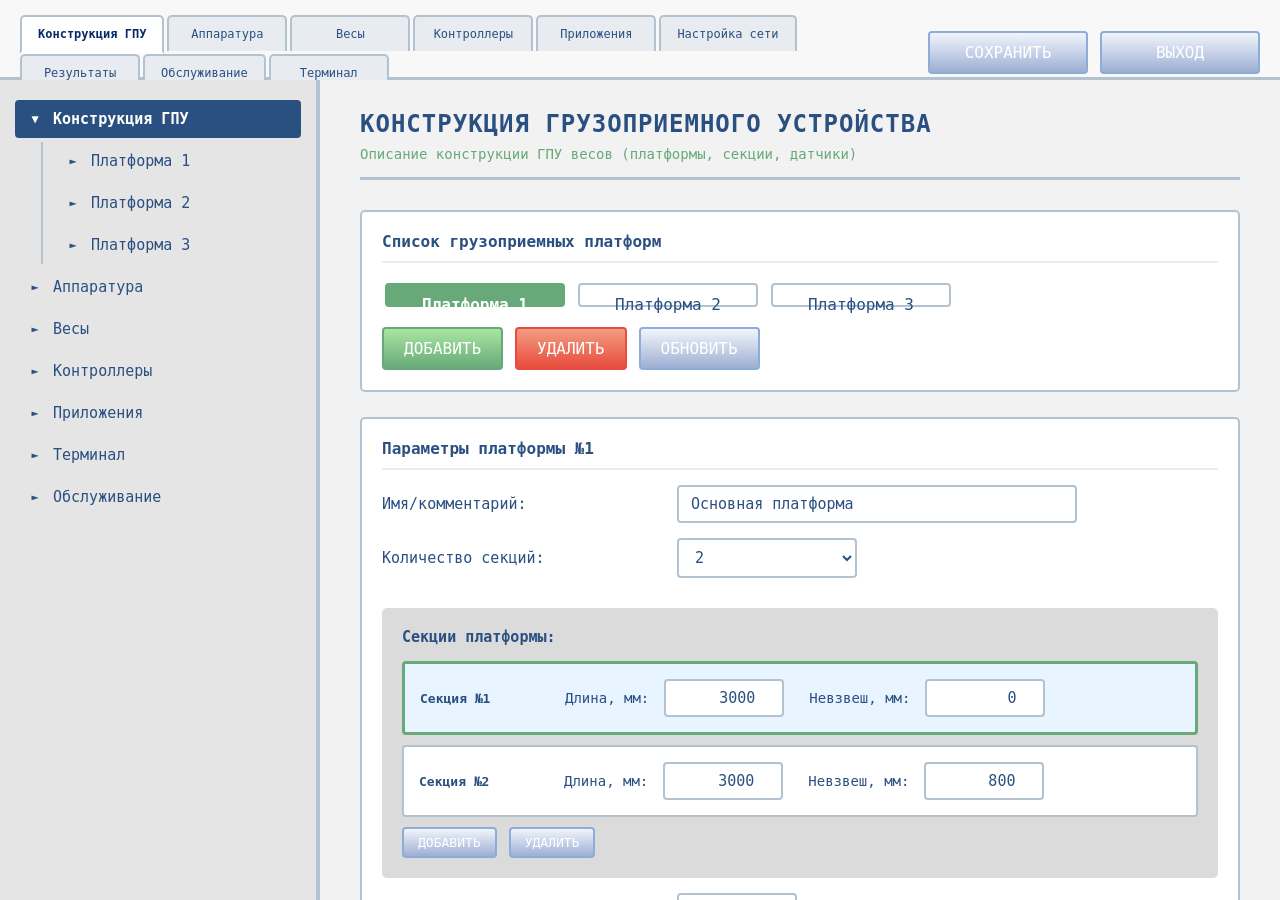
==== configuration.html @ 01807ff7 "first commit" ====
<!DOCTYPE html>
<html>
<head>
    <meta charset="UTF-8" http-equiv="Content-Language" content="ru"/>
    <title>Matrix - Конфигуратор</title>
    <link rel="shortcut icon" href="images/matrix_logo.png" type="image/x-icon">
    <link rel="stylesheet" href="css/style.css">
    <link rel="stylesheet" href="css/config-fullhd.css">
    <script src="scripts/jquery-3.7.1.min.js"></script>
</head>
<body>
    <!-- Контейнер Full HD -->
    <div id="p_configuration">
        
        <!-- ВЕРХНЯЯ ПАНЕЛЬ С ВКЛАДКАМИ (Рисунок 8.3-1) -->
        <div class="config_header">
            <div class="config_tabs">
                <div class="tab_item active" data-section="gpu">Конструкция ГПУ</div>
                <div class="tab_item" data-section="hardware">Аппаратура</div>
                <div class="tab_item" data-section="scales">Весы</div>
                <div class="tab_item" data-section="controllers">Контроллеры</div>
                <div class="tab_item" data-section="apps">Приложения</div>
                <div class="tab_item" data-section="network">Настройка сети</div>
                <div class="tab_item" data-section="results">Результаты</div>
                <div class="tab_item" data-section="service">Обслуживание</div>
                <div class="tab_item" data-section="terminal">Терминал</div>
            </div>
            
            <!-- Кнопки управления (правый верхний угол) -->
            <div class="config_actions">
                <div class="button">СОХРАНИТЬ</div>
                <div class="button">ВЫХОД</div>
            </div>
        </div>

        <!-- ОСНОВНАЯ ОБЛАСТЬ: дерево + параметры -->
        <div class="config_content">
            
            <!-- ЛЕВАЯ ЧАСТЬ: Дерево навигации -->
            <div class="config_tree">
                <!-- Конструкция ГПУ (8.4) -->
                <div class="tree_node">
                    <div class="tree_label expanded active" data-section="gpu">
                        <span class="tree_icon">▼</span>
                        <span class="tree_text">Конструкция ГПУ</span>
                    </div>
                    <div class="tree_children">
                        <div class="tree_node">
                            <div class="tree_label" data-section="gpu-platform1">
                                <span class="tree_icon">►</span>
                                <span class="tree_text">Платформа 1</span>
                            </div>
                        </div>
                        <div class="tree_node">
                            <div class="tree_label" data-section="gpu-platform2">
                                <span class="tree_icon">►</span>
                                <span class="tree_text">Платформа 2</span>
                            </div>
                        </div>
                        <div class="tree_node">
                            <div class="tree_label" data-section="gpu-platform3">
                                <span class="tree_icon">►</span>
                                <span class="tree_text">Платформа 3</span>
                            </div>
                        </div>
                    </div>
                </div>

                <!-- Аппаратура (8.5) -->
                <div class="tree_node">
                    <div class="tree_label" data-section="hardware">
                        <span class="tree_icon">►</span>
                        <span class="tree_text">Аппаратура</span>
                    </div>
                    <div class="tree_children" style="display: none;">
                        <div class="tree_node">
                            <div class="tree_label" data-section="hardware-channels">
                                <span class="tree_icon">►</span>
                                <span class="tree_text">Измерительные каналы</span>
                            </div>
                        </div>
                        <div class="tree_node">
                            <div class="tree_label" data-section="hardware-inputs">
                                <span class="tree_icon">►</span>
                                <span class="tree_text">Дискретные входы</span>
                            </div>
                        </div>
                        <div class="tree_node">
                            <div class="tree_label" data-section="hardware-outputs">
                                <span class="tree_icon">►</span>
                                <span class="tree_text">Дискретные выходы</span>
                            </div>
                        </div>
                    </div>
                </div>

                <!-- Весы (8.6) -->
                <div class="tree_node">
                    <div class="tree_label" data-section="scales">
                        <span class="tree_icon">►</span>
                        <span class="tree_text">Весы</span>
                    </div>
                    <div class="tree_children" style="display: none;">
                        <div class="tree_node">
                            <div class="tree_label" data-section="scales-range">
                                <span class="tree_icon">►</span>
                                <span class="tree_text">Max нагрузка и дискретность</span>
                            </div>
                        </div>
                        <div class="tree_node">
                            <div class="tree_label" data-section="scales-calibration">
                                <span class="tree_icon">►</span>
                                <span class="tree_text">Калибровка</span>
                            </div>
                        </div>
                        <div class="tree_node">
                            <div class="tree_label" data-section="scales-zero">
                                <span class="tree_icon">►</span>
                                <span class="tree_text">Операции с нулем</span>
                            </div>
                        </div>
                        <div class="tree_node">
                            <div class="tree_label" data-section="scales-tare">
                                <span class="tree_icon">►</span>
                                <span class="tree_text">Операции с тарой</span>
                            </div>
                        </div>
                        <div class="tree_node">
                            <div class="tree_label" data-section="scales-filter">
                                <span class="tree_icon">►</span>
                                <span class="tree_text">Фильтр и стабильность</span>
                            </div>
                        </div>
                    </div>
                </div>

                <!-- Контроллеры -->
                <div class="tree_node">
                    <div class="tree_label" data-section="controllers">
                        <span class="tree_icon">►</span>
                        <span class="tree_text">Контроллеры</span>
                    </div>
                </div>

                <!-- Приложения -->
                <div class="tree_node">
                    <div class="tree_label" data-section="apps">
                        <span class="tree_icon">►</span>
                        <span class="tree_text">Приложения</span>
                    </div>
                </div>

                <!-- Терминал (8.7) -->
                <div class="tree_node">
                    <div class="tree_label" data-section="terminal">
                        <span class="tree_icon">►</span>
                        <span class="tree_text">Терминал</span>
                    </div>
                    <div class="tree_children" style="display: none;">
                        <div class="tree_node">
                            <div class="tree_label" data-section="terminal-general">
                                <span class="tree_icon">►</span>
                                <span class="tree_text">Общие данные</span>
                            </div>
                        </div>
                        <div class="tree_node">
                            <div class="tree_label" data-section="terminal-users">
                                <span class="tree_icon">►</span>
                                <span class="tree_text">Пользователи</span>
                            </div>
                        </div>
                        <div class="tree_node">
                            <div class="tree_label" data-section="terminal-datetime">
                                <span class="tree_icon">►</span>
                                <span class="tree_text">Дата и время</span>
                            </div>
                        </div>
                    </div>
                </div>

                <!-- Обслуживание (8.8) -->
                <div class="tree_node">
                    <div class="tree_label" data-section="service">
                        <span class="tree_icon">►</span>
                        <span class="tree_text">Обслуживание</span>
                    </div>
                </div>
            </div>

            <!-- ПРАВАЯ ЧАСТЬ: Параметры -->
            <div class="config_params">
                
                <!-- РАЗДЕЛ: Конструкция ГПУ (8.4) -->
                <div class="param_section" id="section_gpu">
                    
                    <div class="section_title">
                        <h2>Конструкция грузоприемного устройства</h2>
                        <p class="section_desc">Описание конструкции ГПУ весов (платформы, секции, датчики)</p>
                    </div>

                    <!-- Список грузоприемных платформ (Рисунок 8.4.3-1) -->
                    <div class="param_block">
                        <div class="block_header">
                            <label>Список грузоприемных платформ</label>
                        </div>
                        
                        <div class="platform_selector">
                            <div class="platform_list_items">
                                <div class="platforma_on">Платформа 1</div>
                                <div class="platforma_off">Платформа 2</div>
                                <div class="platforma_off">Платформа 3</div>
                            </div>
                            <div class="platform_actions">
                                <div class="button button-add">ДОБАВИТЬ</div>
                                <div class="button button-delete">УДАЛИТЬ</div>
                                <div class="button">ОБНОВИТЬ</div>
                            </div>
                        </div>
                    </div>

                    <!-- Параметры выбранной платформы (Рисунок 8.4.3-2) -->
                    <div class="param_block">
                        <div class="block_header">
                            <label>Параметры платформы №1</label>
                        </div>

                        <div class="param_group">
                            <div class="param_row">
                                <label class="param_label_long">Имя/комментарий:</label>
                                <input type="text" class="param_input_wide" value="Основная платформа" placeholder="Введите комментарий"/>
                            </div>

                            <div class="param_row">
                                <label class="param_label_long">Количество секций:</label>
                                <select class="param_select">
                                    <option value="1">1</option>
                                    <option value="2" selected>2</option>
                                    <option value="3">3</option>
                                </select>
                            </div>

                            <!-- Список секций платформы -->
                            <div class="sections_list">
                                <div class="sections_header">Секции платформы:</div>
                                
                                <div class="section_item active">
                                    <span class="section_num">Секция №1</span>
                                    <label>Длина, мм:</label>
                                    <input type="number" class="input_num" value="3000" min="0"/>
                                    <label>Невзвеш, мм:</label>
                                    <input type="number" class="input_num" value="0" min="0"/>
                                </div>

                                <div class="section_item">
                                    <span class="section_num">Секция №2</span>
                                    <label>Длина, мм:</label>
                                    <input type="number" class="input_num" value="3000" min="0"/>
                                    <label>Невзвеш, мм:</label>
                                    <input type="number" class="input_num" value="800" min="0"/>
                                </div>

                                <div class="section_actions">
                                    <div class="button button-small">ДОБАВИТЬ</div>
                                    <div class="button button-small">УДАЛИТЬ</div>
                                </div>
                            </div>

                            <div class="param_row">
                                <label class="param_label_long">Кол-во опор (датчиков):</label>
                                <input type="number" class="input_num" value="8" min="0"/>
                            </div>
                        </div>
                    </div>

                    <!-- Визуализация ГПУ (Рисунок 8.4.3-2, внизу) -->
                    <div class="gpu_visual_block">
                        <div class="visual_header">Схематичное изображение грузоприемного устройства:</div>
                        <div class="visual_canvas">
                            <div class="visual_platform" style="width: 28%;">
                                <div class="platform_label">П1.С1=3,0м</div>
                            </div>
                            <div class="visual_gap" style="width: 8%;"></div>
                            <div class="visual_platform" style="width: 28%;">
                                <div class="platform_label">П1.С2=3,0м</div>
                            </div>
                            <div class="visual_gap" style="width: 8%;"></div>
                            <div class="visual_platform" style="width: 28%;">
                                <div class="platform_label">П2.С1=3,0м</div>
                            </div>
                        </div>
                    </div>

                </div>

                <!-- РАЗДЕЛ: Аппаратура (8.5) -->
                <div class="param_section" id="section_hardware" style="display: none;">
                    <div class="section_title">
                        <h2>Аппаратура</h2>
                        <p class="section_desc">Конфигурирование измерительных каналов и внешних устройств</p>
                    </div>

                    <div class="param_block">
                        <div class="block_header">
                            <label>Измерительные каналы</label>
                        </div>

                        <div class="param_group">
                            <div class="param_row">
                                <label class="param_label_long">Количество измерительных каналов:</label>
                                <select class="param_select">
                                    <option value="1">1</option>
                                    <option value="2" selected>2</option>
                                    <option value="3">3</option>
                                    <option value="4">4</option>
                                    <option value="8">8</option>
                                </select>
                            </div>

                            <div class="param_row">
                                <label class="param_label_long">Тип измерительного канала 1:</label>
                                <select class="param_select" style="width: 250px;">
                                    <option value="analog" selected>Аналоговый (УОАД)</option>
                                    <option value="digital">Цифровой (УОЦД)</option>
                                </select>
                            </div>

                            <div class="param_row">
                                <label class="param_label_long">Количество датчиков на канал 1:</label>
                                <input type="number" class="input_num" value="4" min="1" max="8"/>
                            </div>
                        </div>
                    </div>

                    <div class="param_block">
                        <div class="block_header">
                            <label>Дискретные входы/выходы</label>
                        </div>

                        <div class="param_group">
                            <div class="param_row">
                                <label class="param_label_long">Количество дискретных входов:</label>
                                <input type="number" class="input_num" value="8" min="0" max="32"/>
                            </div>

                            <div class="param_row">
                                <label class="param_label_long">Количество дискретных выходов:</label>
                                <input type="number" class="input_num" value="8" min="0" max="32"/>
                            </div>
                        </div>
                    </div>
                </div>

                <!-- РАЗДЕЛ: Весы (8.6) -->
                <div class="param_section" id="section_scales" style="display: none;">
                    <div class="section_title">
                        <h2>Настройка весов</h2>
                        <p class="section_desc">Калибровка, диапазоны, фильтры, операции с нулем и тарой</p>
                    </div>

                    <!-- Max нагрузка и дискретность -->
                    <fieldset class="param_fieldset">
                        <legend>Max нагрузка и дискретность</legend>
                        
                        <div class="param_row">
                            <label class="param_label">Единицы измерения:</label>
                            <select class="param_select">
                                <option value="1">г (грамм)</option>
                                <option value="2" selected>кг (килограмм)</option>
                                <option value="3">т (тонна)</option>
                            </select>
                        </div>

                        <div class="param_row">
                            <label class="param_label">Кол-во диапазонов:</label>
                            <select class="param_select">
                                <option value="1">1</option>
                                <option value="2" selected>2</option>
                                <option value="3">3</option>
                            </select>
                        </div>

                        <div class="param_row">
                            <label class="param_label">Режим:</label>
                            <select class="param_select" style="width: 250px;">
                                <option value="0" selected>Многоинтервальный</option>
                                <option value="1">Многодиапазонный</option>
                            </select>
                        </div>

                        <div class="param_row">
                            <label class="param_label">Max диапазон 1:</label>
                            <input type="number" class="input_num" value="15000" />
                            <span class="param_mult">X</span>
                            <select class="param_select_small">
                                <option value="1" selected>1</option>
                                <option value="2">2</option>
                                <option value="5">5</option>
                            </select>
                            <span class="param_label_small">e=d</span>
                            <input type="number" class="input_num" value="10" />
                            <span class="param_unit">кг</span>
                        </div>

                        <div class="param_row">
                            <label class="param_label">Max диапазон 2:</label>
                            <input type="number" class="input_num" value="30000" />
                            <span class="param_mult">X</span>
                            <select class="param_select_small">
                                <option value="1" selected>1</option>
                                <option value="2">2</option>
                                <option value="5">5</option>
                            </select>
                            <span class="param_label_small">e=d</span>
                            <input type="number" class="input_num" value="20" />
                            <span class="param_unit">кг</span>
                        </div>

                        <div class="param_row">
                            <label class="param_label">Перегруз:</label>
                            <input type="number" class="input_num" value="5" />
                            <span class="param_unit">d</span>
                        </div>
                    </fieldset>

                    <!-- Калибровка -->
                    <fieldset class="param_fieldset">
                        <legend>Калибровка</legend>
                        
                        <div class="param_row">
                            <div class="button" style="width: 220px;">Калибровать нуль</div>
                        </div>

                        <div class="param_row">
                            <label class="param_label">Масса груза:</label>
                            <input type="number" class="input_num" value="10000" />
                            <span class="param_unit">кг</span>
                        </div>

                        <div class="param_row">
                            <div class="button" style="width: 220px;">Калибровать нагрузку</div>
                        </div>

                        <div class="param_row">
                            <div class="button" style="width: 220px;">Коррекция нуля</div>
                        </div>
                    </fieldset>

                    <!-- Параметры фильтра -->
                    <fieldset class="param_fieldset">
                        <legend>Параметры фильтра</legend>
                        
                        <div class="param_row">
                            <label class="param_label">Тип фильтра:</label>
                            <select class="param_select">
                                <option value="0" selected>IIR</option>
                                <option value="1">FIR</option>
                            </select>
                        </div>

                        <div class="param_row">
                            <label class="param_label">Частота среза (Гц):</label>
                            <select class="param_select">
                                <option value="1" selected>18Hz</option>
                                <option value="2">8Hz</option>
                                <option value="3">4Hz</option>
                                <option value="4">3Hz</option>
                                <option value="5">2Hz</option>
                                <option value="6">1Hz</option>
                                <option value="7">0.5Hz</option>
                                <option value="8">0.25Hz</option>
                            </select>
                        </div>

                        <div class="param_row">
                            <div class="button" style="width: 180px;">Установить</div>
                        </div>
                    </fieldset>

                    <!-- Параметры стабильности -->
                    <fieldset class="param_fieldset">
                        <legend>Параметры стабильности</legend>
                        
                        <div class="param_row">
                            <label class="param_label">Размах колебаний:</label>
                            <input type="number" class="input_num" value="1" step="0.1" />
                            <span class="param_unit">d</span>
                        </div>

                        <div class="param_row">
                            <label class="param_label">Временной интервал:</label>
                            <input type="number" class="input_num" value="0.3" step="0.1" />
                            <span class="param_unit">секунд</span>
                        </div>

                        <div class="param_row">
                            <div class="button" style="width: 180px;">Установить</div>
                        </div>
                    </fieldset>

                    <!-- Операции с нулем -->
                    <fieldset class="param_fieldset">
                        <legend>Операции с нулем</legend>
                        
                        <div class="param_subgroup">
                            <div class="subgroup_title">При включении:</div>
                            <div class="param_row">
                                <label class="param_label">Установка нуля:</label>
                                <select class="param_select">
                                    <option value="0">Выкл.</option>
                                    <option value="1" selected>Вкл.</option>
                                </select>
                            </div>
                            <div class="param_row">
                                <label class="param_label">Диапазон (+/- %Max):</label>
                                <input type="number" class="input_num" value="10" />
                                <span class="param_unit">%</span>
                            </div>
                        </div>

                        <div class="param_subgroup">
                            <div class="subgroup_title">Кнопка "Ноль":</div>
                            <div class="param_row">
                                <label class="param_label">Диапазон (+/- %Max):</label>
                                <input type="number" class="input_num" value="2" />
                                <span class="param_unit">%</span>
                            </div>
                        </div>

                        <div class="param_subgroup">
                            <div class="subgroup_title">Автоматическое слежение за нулем:</div>
                            <div class="param_row">
                                <label class="param_label">Включить:</label>
                                <select class="param_select">
                                    <option value="0">Выкл.</option>
                                    <option value="1" selected>Вкл.</option>
                                </select>
                            </div>
                            <div class="param_row">
                                <label class="param_label">Диапазон:</label>
                                <input type="number" class="input_num" value="0.5" step="0.1" />
                                <span class="param_unit">d</span>
                            </div>
                        </div>
                    </fieldset>

                    <!-- Операции с тарой -->
                    <fieldset class="param_fieldset">
                        <legend>Операции с тарой</legend>
                        
                        <div class="param_subgroup">
                            <div class="subgroup_title">Типы операций тарирования:</div>
                            <div class="param_row">
                                <label class="param_label_long">По нажатию кнопки:</label>
                                <select class="param_select">
                                    <option value="0">Выкл.</option>
                                    <option value="1" selected>Вкл.</option>
                                </select>
                            </div>
                            <div class="param_row">
                                <label class="param_label_long">Ввод с клавиатуры:</label>
                                <select class="param_select">
                                    <option value="0">Выкл.</option>
                                    <option value="1" selected>Вкл.</option>
                                </select>
                            </div>
                        </div>

                        <div class="param_subgroup">
                            <div class="subgroup_title">Автоматическое тарирование:</div>
                            <div class="param_row">
                                <label class="param_label">Включить:</label>
                                <select class="param_select">
                                    <option value="0" selected>Выкл.</option>
                                    <option value="1">Вкл.</option>
                                </select>
                            </div>
                            <div class="param_row">
                                <label class="param_label">Порог тарирования:</label>
                                <input type="number" class="input_num" value="100" />
                                <span class="param_unit">кг</span>
                            </div>
                        </div>
                    </fieldset>

                </div>

                <!-- РАЗДЕЛ: Контроллеры -->
                <div class="param_section" id="section_controllers" style="display: none;">
                    <div class="section_title">
                        <h2>Контроллеры весов</h2>
                        <p class="section_desc">Настройка программных модулей взвешивания MatrixAPP</p>
                    </div>

                    <div class="param_block">
                        <div class="block_header">
                            <label>Выбор модуля взвешивания</label>
                        </div>

                        <div class="param_group">
                            <div class="param_row">
                                <label class="param_label_long">Активный модуль:</label>
                                <select class="param_select" style="width: 400px;">
                                    <option value="static">STATIC-Weigher (Платформенные весы)</option>
                                    <option value="wag" selected>WAG-Weigher (Вагонные весы)</option>
                                    <option value="truck">TRUCK-Weigher (Автомобильные весы)</option>
                                    <option value="cim">CIM-Weigher (Вагоны в движении)</option>
                                    <option value="wim">WIM-Weigher (Автомобили в движении)</option>
                                    <option value="filling">FILLING (Загрузка/Дозирование)</option>
                                </select>
                            </div>

                            <div class="param_row">
                                <label class="param_label_long">Автозапуск при включении:</label>
                                <select class="param_select">
                                    <option value="0">Выкл.</option>
                                    <option value="1" selected>Вкл.</option>
                                </select>
                            </div>

                            <div class="param_row">
                                <label class="param_label_long">Сохранять результаты в БД:</label>
                                <select class="param_select">
                                    <option value="0">Выкл.</option>
                                    <option value="1" selected>Вкл.</option>
                                </select>
                            </div>
                        </div>
                    </div>
                </div>

                <!-- РАЗДЕЛ: Приложения -->
                <div class="param_section" id="section_apps" style="display: none;">
                    <div class="section_title">
                        <h2>Приложения и интерфейсы</h2>
                        <p class="section_desc">Настройка интерфейсов и протоколов обмена данными</p>
                    </div>

                    <!-- Последовательные порты -->
                    <fieldset class="param_fieldset">
                        <legend>Последовательные порты (COM)</legend>
                        
                        <div class="param_row">
                            <label class="param_label_long">COM1 скорость:</label>
                            <select class="param_select">
                                <option value="9600" selected>9600</option>
                                <option value="19200">19200</option>
                                <option value="38400">38400</option>
                                <option value="57600">57600</option>
                                <option value="115200">115200</option>
                            </select>
                            <span class="param_unit">бод</span>
                        </div>

                        <div class="param_row">
                            <label class="param_label_long">COM1 протокол:</label>
                            <select class="param_select" style="width: 250px;">
                                <option value="mrcp" selected>MRCP-2</option>
                                <option value="modbus">Modbus RTU</option>
                                <option value="custom">Пользовательский</option>
                            </select>
                        </div>

                        <div class="param_row">
                            <label class="param_label_long">COM1 формат данных:</label>
                            <select class="param_select">
                                <option value="8N1" selected>8N1 (8 бит, без четности)</option>
                                <option value="8E1">8E1 (8 бит, четность)</option>
                                <option value="7E1">7E1 (7 бит, четность)</option>
                            </select>
                        </div>
                    </fieldset>

                    <!-- MQTT -->
                    <fieldset class="param_fieldset">
                        <legend>Сервер MQTT</legend>
                        
                        <div class="param_row">
                            <label class="param_label_long">Включить MQTT:</label>
                            <select class="param_select">
                                <option value="0">Выкл.</option>
                                <option value="1" selected>Вкл.</option>
                            </select>
                        </div>

                        <div class="param_row">
                            <label class="param_label_long">Порт:</label>
                            <input type="number" class="input_num" value="8080" />
                        </div>

                        <div class="param_row">
                            <label class="param_label_long">Topic конфигурации:</label>
                            <input type="text" class="param_input_wide" value="matrix/configuration" />
                        </div>

                        <div class="param_row">
                            <label class="param_label_long">Topic статуса:</label>
                            <input type="text" class="param_input_wide" value="matrix/status" />
                        </div>
                    </fieldset>

                    <!-- Modbus TCP -->
                    <fieldset class="param_fieldset">
                        <legend>Modbus TCP</legend>
                        
                        <div class="param_row">
                            <label class="param_label_long">Включить Modbus TCP:</label>
                            <select class="param_select">
                                <option value="0" selected>Выкл.</option>
                                <option value="1">Вкл.</option>
                            </select>
                        </div>

                        <div class="param_row">
                            <label class="param_label_long">Порт:</label>
                            <input type="number" class="input_num" value="502" />
                        </div>
                    </fieldset>
                </div>

                <!-- РАЗДЕЛ: Настройка сети -->
                <div class="param_section" id="section_network" style="display: none;">
                    <div class="section_title">
                        <h2>Настройка сети</h2>
                        <p class="section_desc">Параметры Ethernet подключения</p>
                    </div>

                    <fieldset class="param_fieldset">
                        <legend>Ethernet интерфейс</legend>
                        
                        <div class="param_row">
                            <label class="param_label_long">DHCP (автоматическая настройка):</label>
                            <select class="param_select">
                                <option value="0" selected>Выкл. (ручная настройка)</option>
                                <option value="1">Вкл. (автоматически)</option>
                            </select>
                        </div>

                        <div class="param_row">
                            <label class="param_label_long">IP-адрес:</label>
                            <input type="text" class="param_input" value="192.168.0.50" pattern="^(?:[0-9]{1,3}\.){3}[0-9]{1,3}$" />
                        </div>

                        <div class="param_row">
                            <label class="param_label_long">Маска подсети:</label>
                            <input type="text" class="param_input" value="255.255.255.0" />
                        </div>

                        <div class="param_row">
                            <label class="param_label_long">Шлюз по умолчанию:</label>
                            <input type="text" class="param_input" value="192.168.0.1" />
                        </div>

                        <div class="param_row">
                            <label class="param_label_long">DNS-сервер:</label>
                            <input type="text" class="param_input" value="8.8.8.8" />
                        </div>

                        <div class="param_row">
                            <div class="button" style="width: 220px;">Применить настройки</div>
                            <div class="button" style="width: 180px;">Тест соединения</div>
                        </div>
                    </fieldset>

                    <fieldset class="param_fieldset">
                        <legend>Web-сервер</legend>
                        
                        <div class="param_row">
                            <label class="param_label_long">Включить Web-сервер:</label>
                            <select class="param_select">
                                <option value="0">Выкл.</option>
                                <option value="1" selected>Вкл.</option>
                            </select>
                        </div>

                        <div class="param_row">
                            <label class="param_label_long">Порт HTTP:</label>
                            <input type="number" class="input_num" value="80" />
                        </div>
                    </fieldset>
                </div>

                <!-- РАЗДЕЛ: Результаты -->
                <div class="param_section" id="section_results" style="display: none;">
                    <div class="section_title">
                        <h2>Результаты взвешивания</h2>
                        <p class="section_desc">Настройка базы данных и хранения результатов</p>
                    </div>

                    <fieldset class="param_fieldset">
                        <legend>База данных</legend>
                        
                        <div class="param_row">
                            <label class="param_label_long">Сохранять результаты:</label>
                            <select class="param_select">
                                <option value="0">Выкл.</option>
                                <option value="1" selected>Вкл.</option>
                            </select>
                        </div>

                        <div class="param_row">
                            <label class="param_label_long">Макс. записей в БД:</label>
                            <input type="number" class="input_num" value="10000" />
                        </div>

                        <div class="param_row">
                            <label class="param_label_long">Автоочистка старых записей:</label>
                            <select class="param_select">
                                <option value="0">Выкл.</option>
                                <option value="1" selected>Вкл.</option>
                            </select>
                        </div>

                        <div class="param_row">
                            <label class="param_label_long">Хранить записи (дней):</label>
                            <input type="number" class="input_num" value="365" />
                        </div>
                    </fieldset>

                    <fieldset class="param_fieldset">
                        <legend>Алиби память</legend>
                        
                        <div class="param_row">
                            <label class="param_label_long">Использовать алиби память:</label>
                            <select class="param_select">
                                <option value="0">Выкл.</option>
                                <option value="1" selected>Вкл.</option>
                            </select>
                        </div>

                        <div class="param_row">
                            <label class="param_label_long">Формат записи:</label>
                            <select class="param_select" style="width: 250px;">
                                <option value="0" selected>Метрологически значимые</option>
                                <option value="1">Все данные</option>
                            </select>
                        </div>
                    </fieldset>
                </div>

                <!-- РАЗДЕЛ: Терминал (8.7) -->
                <div class="param_section" id="section_terminal" style="display: none;">
                    <div class="section_title">
                        <h2>Настройки терминала</h2>
                        <p class="section_desc">Пользователи, региональные установки, дата и время</p>
                    </div>

                    <!-- Общие данные -->
                    <fieldset class="param_fieldset">
                        <legend>Общие данные</legend>
                        
                        <div class="param_row">
                            <label class="param_label_long">Название терминала:</label>
                            <input type="text" class="param_input_wide" value="Matrix_MX_020" />
                        </div>

                        <div class="param_row">
                            <label class="param_label_long">Серийный номер:</label>
                            <input type="text" class="param_input_wide" value="2025-001-0123" />
                        </div>

                        <div class="param_row">
                            <label class="param_label_long">Версия ПО:</label>
                            <input type="text" class="param_input_wide" value="1.0.5" readonly style="background: #f0f0f0;" />
                        </div>
                    </fieldset>

                    <!-- Пользователи -->
                    <fieldset class="param_fieldset">
                        <legend>Пользователи</legend>
                        
                        <div class="users_list">
                            <div class="user_item active">
                                <span class="user_name">Супервизор</span>
                                <span class="user_role">Администратор</span>
                            </div>
                            <div class="user_item">
                                <span class="user_name">Оператор</span>
                                <span class="user_role">Оператор</span>
                            </div>
                            <div class="user_item">
                                <span class="user_name">Гость</span>
                                <span class="user_role">Только просмотр</span>
                            </div>
                        </div>

                        <div class="param_row">
                            <div class="button">ДОБАВИТЬ</div>
                            <div class="button">ИЗМЕНИТЬ</div>
                            <div class="button button-delete">УДАЛИТЬ</div>
                        </div>
                    </fieldset>

                    <!-- Региональные настройки и дата/время -->
                    <fieldset class="param_fieldset">
                        <legend>Региональные установки</legend>
                        
                        <div class="param_row">
                            <label class="param_label">Язык интерфейса:</label>
                            <select class="param_select">
                                <option value="ru" selected>Русский</option>
                                <option value="en">English</option>
                            </select>
                        </div>

                        <div class="param_row">
                            <label class="param_label">Часовой пояс:</label>
                            <select class="param_select" style="width: 250px;">
                                <option value="0">UTC+0 (Лондон)</option>
                                <option value="3" selected>UTC+3 (Москва)</option>
                                <option value="5">UTC+5 (Екатеринбург)</option>
                            </select>
                        </div>

                        <div class="param_row">
                            <label class="param_label">Формат даты:</label>
                            <select class="param_select">
                                <option value="1">ДД.ММ.ГГГГ</option>
                                <option value="2" selected>ГГГГ-ММ-ДД</option>
                                <option value="3">ММ/ДД/ГГГГ</option>
                            </select>
                        </div>

                        <div class="param_row">
                            <label class="param_label">Формат времени:</label>
                            <select class="param_select">
                                <option value="1" selected>24 часа</option>
                                <option value="2">12 часов (AM/PM)</option>
                            </select>
                        </div>
                    </fieldset>

                    <fieldset class="param_fieldset">
                        <legend>Установка даты и времени</legend>
                        
                        <div class="param_row">
                            <label class="param_label">Текущая дата:</label>
                            <input type="date" class="param_input" value="2026-02-05" />
                        </div>

                        <div class="param_row">
                            <label class="param_label">Текущее время:</label>
                            <input type="time" class="param_input" value="14:30" />
                        </div>

                        <div class="param_row">
                            <div class="button" style="width: 200px;">Установить время</div>
                            <div class="button" style="width: 180px;">Синхронизация NTP</div>
                        </div>
                    </fieldset>
                </div>

                <!-- РАЗДЕЛ: Обслуживание (8.8) -->
                <div class="param_section" id="section_service" style="display: none;">
                    <div class="section_title">
                        <h2>Обслуживание</h2>
                        <p class="section_desc">Диагностика, обновление ПО, резервное копирование</p>
                    </div>

                    <!-- Диагностика -->
                    <fieldset class="param_fieldset">
                        <legend>Диагностика системы</legend>
                        
                        <div class="param_row">
                            <div class="button" style="width: 220px;">Проверка датчиков</div>
                            <div class="button" style="width: 220px;">Проверка каналов</div>
                        </div>

                        <div class="param_row">
                            <div class="button" style="width: 220px;">Тест входов/выходов</div>
                            <div class="button" style="width: 220px;">Тест связи</div>
                        </div>

                        <div class="param_row">
                            <label class="param_label_long">Журнал диагностики:</label>
                            <div class="button" style="width: 150px;">Просмотр</div>
                            <div class="button" style="width: 150px;">Очистить</div>
                        </div>
                    </fieldset>

                    <!-- Резервное копирование -->
                    <fieldset class="param_fieldset">
                        <legend>Резервное копирование</legend>
                        
                        <div class="param_row">
                            <label class="param_label_long">Резервная копия конфигурации:</label>
                            <div class="button button-add" style="width: 180px;">Создать копию</div>
                        </div>

                        <div class="param_row">
                            <label class="param_label_long">Восстановить конфигурацию:</label>
                            <div class="button" style="width: 180px;">Загрузить копию</div>
                        </div>

                        <div class="param_row">
                            <label class="param_label_long">Экспорт результатов:</label>
                            <div class="button" style="width: 180px;">Экспорт в CSV</div>
                        </div>
                    </fieldset>

                    <!-- Обновление ПО -->
                    <fieldset class="param_fieldset">
                        <legend>Обновление программного обеспечения</legend>
                        
                        <div class="param_row">
                            <label class="param_label_long">Текущая версия ПО:</label>
                            <input type="text" class="param_input" value="1.0.5" readonly style="background: #f0f0f0;" />
                        </div>

                        <div class="param_row">
                            <label class="param_label_long">Файл обновления:</label>
                            <input type="file" class="param_input" accept=".bin,.hex,.fw" />
                        </div>

                        <div class="param_row">
                            <div class="button button-add" style="width: 200px;">Загрузить обновление</div>
                        </div>

                        <div class="param_row" style="margin-top: 15px; padding: 10px; background: #fff3cd; border: 2px solid #F39C12; border-radius: 4px;">
                            <label style="color: #856404; font-size: 13px;">⚠️ Внимание! Обновление ПО может занять несколько минут. Не выключайте питание во время обновления!</label>
                        </div>
                    </fieldset>

                    <!-- Системные действия -->
                    <fieldset class="param_fieldset">
                        <legend>Системные действия</legend>
                        
                        <div class="param_row">
                            <div class="button" style="width: 200px;">Перезагрузка</div>
                            <div class="button button-delete" style="width: 250px;">Сброс до заводских</div>
                        </div>
                    </fieldset>
                </div>

            </div>
        </div>

    </div>

    <script>
        $(document).ready(function() {
            // Переключение вкладок (верхняя панель)
            $('.tab_item').click(function() {
                $('.tab_item').removeClass('active');
                $(this).addClass('active');
                
                var section = $(this).data('section');
                $('.param_section').hide();
                $('#section_' + section).show();
                
                // Обновляем дерево - активируем соответствующий раздел
                $('.tree_label').removeClass('active');
                $('.tree_label[data-section="' + section + '"]').addClass('active');
            });

            // Переключение узлов дерева
            $('.tree_label').click(function(e) {
                e.stopPropagation();
                
                var section = $(this).data('section');
                
                // Если есть секция - переключаем на неё
                if (section) {
                    $('.tree_label').removeClass('active');
                    $(this).addClass('active');
                    
                    $('.param_section').hide();
                    $('#section_' + section).show();
                    
                    // Синхронизируем вкладку сверху
                    var mainSection = section.split('-')[0];
                    $('.tab_item').removeClass('active');
                    $('.tab_item[data-section="' + mainSection + '"]').addClass('active');
                }
                
                // Разворачивание/сворачивание дочерних элементов
                var $children = $(this).siblings('.tree_children');
                if ($children.length > 0) {
                    if ($(this).hasClass('expanded')) {
                        $(this).removeClass('expanded');
                        $(this).find('.tree_icon').text('►');
                        $children.slideUp(200);
                    } else {
                        $(this).addClass('expanded');
                        $(this).find('.tree_icon').text('▼');
                        $children.slideDown(200);
                    }
                }
            });

            // Переключение платформ
            $(document).on('click', '.platforma_on, .platforma_off', function() {
                $(this).closest('.platform_list_items').find('.platforma_on').removeClass('platforma_on').addClass('platforma_off');
                $(this).removeClass('platforma_off').addClass('platforma_on');
            });

            // Переключение секций
            $(document).on('click', '.section_item', function() {
                $(this).closest('.sections_list').find('.section_item').removeClass('active');
                $(this).addClass('active');
            });

            // Переключение пользователей
            $(document).on('click', '.user_item', function() {
                $('.user_item').removeClass('active');
                $(this).addClass('active');
            });
        });
    </script>
</body>
</html>
---- css/style.css ----
* {
    margin: 0;
    padding: 0;
}

*,
*::before,
*::after {
    box-sizing: border-box;
}

.document {
    font-family:monospace;
}

.block {
    position: absolute;
/*
    width: inherit;
    height: inherit;
    background: -moz-linear-gradient(bottom, #f1f5fb 0%, #fff 90%);
    background: -webkit-linear-gradient(bottom, #f1f5fb 0%, #fff 90%);
    background: -o-linear-gradient(bottom, #f1f5fb 0%, #fff 90%);
    background: -ms-linear-gradient(bottom, #f1f5fb 0%, #fff 90%);
    background: linear-gradient(bottom, #f1f5fb 0%, #fff 90%);
*/
}

.block_l_5_t_405 {
    left: 0px;
    top: 405px;
    position: absolute;
    width: inherit;
	height: inherit;
	background: -moz-linear-gradient(bottom, #f1f5fb 0%, #fff 90%);
	background: -webkit-linear-gradient(bottom, #f1f5fb 0%, #fff 90%);
	background: -o-linear-gradient(bottom, #f1f5fb 0%, #fff 90%);
	background: -ms-linear-gradient(bottom, #f1f5fb 0%, #fff 90%);
	background: linear-gradient(bottom, #f1f5fb 0%, #fff 90%);
}

.block_title {
    position: absolute;
    width: inherit;
    font-family:monospace;
    letter-spacing: 1px;
    font-size: 16px;
    font-weight: 400;
    color: #2A5082;
	text-transform: uppercase;
	padding: 2px;
	margin-top: 2px;
	margin-left: 2px;
    background-color: transparent; /*#B2C2D0; /*#8CACDA; /*#A5ADBF;*/
	
}

.block_status {
    position: absolute;
    width: inherit;
    font-family:monospace;
    letter-spacing: 1px;
    font-size: 16px;
    font-weight: 400;
/*	text-transform: uppercase; */
	padding: 0px;
	margin-top: 2px;
	margin-left: 2px;
    background-color: darkgray;	/*transparent; /*#B2C2D0; /*#8CACDA; /*#A5ADBF;*/
}

.block_title_l_2 {
    left: 2px;
    position: absolute;
    width: inherit;
    font-family:monospace;
	letter-spacing: 1px;
    font-size: 16px;
	font-weight: 400;
    color: #2A5082;
	text-transform: uppercase;
	padding: 2px;
	margin-top: 2px;
	margin-left: 2px;
    background-color: transparent; /*#B2C2D0; /*#8CACDA; /*#A5ADBF;*/
	
}

.block_title_l_220 {
    left: 220px;
    position: absolute;
    width: inherit;
    font-family:monospace;
	letter-spacing: 1px;
    font-size: 16px;
	font-weight: 400;
    color: #2A5082;
	text-transform: uppercase;
	padding: 2px;
	margin-top: 2px;
	margin-left: 2px;
    background-color: transparent; /*#B2C2D0; /*#8CACDA; /*#A5ADBF;*/
	
}

.block_body {
    position: absolute;
	width: inherit;
	top: 35px;
	left: 0px;
}

.button {
    color: white;
	background: linear-gradient(to top, #9EAFD4, #F1F5FB);
    font-family:monospace;
    font-size: 20px;
    text-align: center;
	text-transform: uppercase;
    margin: 3px;
	padding: 4px;
    cursor: pointer;
	border: 1px solid #8cacda;
	border-radius: 3px 3px 3px 3px;
}

.platforma_on {
    font-family:monospace;
    color: white;
    background: #67A979;
	border-style: solid;
	border-color: #67A979;
	border-width: 1px;
    font-size: 14px;
    text-align: center;
    margin: 5px 0px 5px 3px; 
    cursor: pointer;
    height: 24px; 
    padding-top: 6px;
}

.platforma_off {
    font-family:monospace;
    color: darkgray;
    background: white;
	border-style: solid;
	border-color: #67A979;
	border-width: 1px;
    font-size: 14px;
    text-align: center;
    margin: 5px 0px 5px 3px; 
    cursor: pointer;
    height: 24px; 
    padding-top: 6px;
}

/* Датчик колеса */
.wd {
	background: orange;
	border: orange solid 0px;
	width: 12px;
	height: 8px;
	top: 4px;	
	float: left;
	position: absolute;

}

/* Вид индикаторов */
.ind_contayner { /* Контейнер с индикатором */
    position: absolute;
	width: 185px;
    height: 28px;    // 34px;
	border-radius: 10px;
    border: 1px solid #B2C2D0;
    background-color: transparent;
    margin: 3px;
	padding: 0px;
    overflow: hidden;
}

.ind_switch {
    font-family:monospace;
    color: teal;
    background-color: white;
    border-radius: 15px;
    border: 1px solid darkgray;
    font-size: 18px;
    text-align: center;
    margin: 5px;
    cursor: pointer;
}

.ind_opac { /* Прозрачность подложки индикатора */
    position: absolute;
	width: inherit;
    height: 28px;      //34px;
	margin 1px;
    background-color: white;
	opacity: 0.7;
    top: 0px;
	left: 0px;
	padding: 0px;
}

.ind_str { /* Информационное поле индикатора */
    position: absolute;
    width: inherit;
    height: 18px;
    top: 4px;    //7px;
    font-family:monospace;
	letter-spacing: 1px;
	font-weight: 600;
	font-size: 16px;
    text-align: center;
	text-transform: uppercase;
	color: #67A979; /*#66B821; /* Зеленый */ /*#B2C2D0;*/
    background-color: transparent;
	opacity: 1;
}

.wagon {
/*	display: inline-block; */
    font-family:monospace;
	font-size: 18px;
    text-align: center;	
	color: green;
	width: 34px;
	height: 24px;
	border: 1px solid darkgray;
	border-radius: 5px;
	float: left;
	margin: 1px;
    background-color:white;
}
.cur_wagon {
/*	display: inline-block; */
    font-family:monospace;
	font-size: 18px;
    text-align: center;	
	color: white;
	width: 34px;
	height: 24px;
	border: 1px solid darkgray;
	border-radius: 5px;
	float: left;
	margin: 1px;
    background-color: green;
}


.tabs {
    width: 800px;
	height: 400px;
    margin-left: auto;
    margin-right: auto;
    border: 1px solid lightgray;
}

.tabs__nav {
    display: flex;
    flex-wrap: wrap;
    list-style-type: none;
    background: #f8f8f8;
    margin: 0;
    border-bottom: 1px solid lightgray;
}


.tabs__link {
    padding: 1px 1px;
    text-decoration: none;
    color: black;
    text-align: center;
    flex-shrink: 0;
    flex-grow: 1;
}

.tabs__link_active {
    background: lightgray;
    cursor: default;
}

.tabs__link:not(.tabs__link_active):hover,
.tabs__link:not(.tabs__link_active):focus,
.tabs__link_ver:not(.tabs__link_active):hover,
.tabs__link_ver:not(.tabs__link_active):focus
 {
    background-color: #efefef;
}

.tabs__content {
    padding: 10px 4px;
	height: 375px;
	overflow-y: scroll;
	scroll-behavior: smooth; /* <--- */
}


.tabs__pane {
    display: none;
}

.tabs__pane_show {
    display: block;
}


/*
.tabs {
    font-size: 0;
    max-width: 800px;
    max-height: 500px;
    margin-left: 1px;
    margin-right: 1px;
}

.tabs>input[type="radio"] {
    display: none;
}
*/

/* скрыть контент по умолчанию */
/*
.tabs>div {
    display: none;
    border: 1px solid #e0e0e0;
    padding: 1px 1px;
    font-size: 16px;
}

.tabs>label {
    display: inline-block;
    text-align: center;
    vertical-align: middle;
    user-select: none;
    background-color: #f5f5f5;
    border: 1px solid #e0e0e0;
    padding: 2px 8px;
    font-size: 16px;
    line-height: 1.5;
    transition: color 0.15s ease-in-out, background-color 0.15s ease-in-out;
    cursor: pointer;
    position: relative;
    top: 1px;
}

.tabs>label:not(:first-of-type) {
    border-left: none;
}

.tabs>input[type="radio"]:checked+label {
    background-color: #fff;
    border-bottom: 1px solid #fff;
}
*/

/* отобразить контент, связанный с вабранной радиокнопкой (input type="radio") */
/*
#tab-btn-1:checked~#content-1,
#tab-btn-2:checked~#content-2,
#tab-btn-3:checked~#content-3,
#tab-btn-4:checked~#content-4,
#tab-btn-5:checked~#content-5,
#tab-btn-6:checked~#content-6,
#tab-btn-7:checked~#content-7
 {
	display: block;
}
*/
/*
.weight_info {
	opacity: 0.7;
	float: left;
    color: #2A5082;
}
*/
.clear {
    clear: both;
}

.range_info {
	font-family:monospace;	
    color: #2A5082;
	background-color: /*#B2C2D0;*//*darkgray;*/	transparent; /*#B2C2D0; /*#8CACDA; /*#A5ADBF;*/	
//	border-radius: 3px 3px 3px 3px;	
	padding-top: 2px;
	padding-left: 2px;
	padding-right: 5px;
//	color: #fff;
	text-align: right;
	float: left;
	font-size:100%;
	border: 0px solid #fff;
	border-right: 1px solid #fff;
	white-space: pre;
//	height: 100%;
}

.weight_info {
	font-family:monospace;	
	float: left;
    color: #2A50AA;
	font-weight: bold;
	background-color: transparent;
}

.equal {
	float: left;
	padding-top: 5px;
	padding-left: 1px;
}
#id_stability, #id_weight,#id_weight_unit {
	font-family:monospace;	
	padding-top: 5px;
	padding-left: 3px;
	font-weight: bold;
	font-size: 160%;
	height: 28px;
/*	width: 10px;*/
/*	float: left; */
}

#id_stability_static,  #id_weight_static, #id_weight_unit_static { 
	font-family:monospace;	
	padding-top: 12px;
	padding-left: 3px;
	font-weight: bold;
	font-size: 200%;
	height: 28px;
/*	width: 10px;*/
/*	float: left; */
}



#id_weight_tare {
    text-align: left;
	padding-top: 7px;
	padding-left: 1px;
}

#id_weight_type {
	padding-top: 4px; 
	padding-left: 34px;
	font-weight: bold;
	font-size: 110%;
}

#id_weight_tare_static {
    text-align: left;
	padding-top: 5px;
	padding-left: 1px;
	font-size: 140%;
}


#id_weight_type_static
{
	padding-top: 6px; 
	padding-left: 80px;
	font-weight: bold;
	font-size: 140%;
}

#results_train { /* Окно с результатами */
	display: none;
    position: absolute;
	width: inherit;
	height: 220px;
	top: 25px;
	left: 10px;
    font-family:monospace;
	font-size: 16px;
	
	overflow-y: auto;	
}

#ind_cntrl_line {  /* Подложка под информационное поле индикатора */
    position: absolute;
    top: 4px; //8px;
    left: 0;
    width: inherit;
    height: 18px;
    border: none;
    background-color: #B2C2D0;
    overflow: hidden;
}

#img_left_2 { /* Левая часть изображения 2-осного вагона */
	opacity: 0;
	display: block;
	position: absolute;
	clear: both;
	top: 35px;
	left: 0px;
	width: 304px;
	height: 180px;
	background-image: url("images/2_axles_left.png");
	background-size: cover;
	background-origin: inherit;
	transition: all ease 1000ms;
}

#img_left_4 { /* Левая часть изображения 4-осного вагона */
	opacity: 0;
	display: block;
	position: absolute;
	clear: both;
	top: 35px;
	left: 0px;
	width: 304px;
	height: 180px;
	background-image: url("images/4_axles_left.png");
	background-size: cover;
	background-origin: inherit;
	transition: all ease 1000ms;	
}

#img_left_6 { /* Левая часть изображения 6-осного вагона */
	opacity: 0;
	display: block;
	position: absolute;
	clear: both;
	top: 35px;
	left: 0px;
	width: 304px;
	height: 180px;
	background-image: url("images/6_axles_left.png");
	background-size: cover;
	background-origin: inherit;
	transition: all ease 1000ms;	
}

#img_left_8 { /* Левая часть изображения 8-осного вагона */
	opacity: 0;
	display: block;
	position: absolute;
	clear: both;
	top: 35px;
	left: 0px;
	width: 304px;
	height: 180px;
	background-image: url("images/8_axles_left.png");
	background-size: cover;
	background-origin: inherit;
	transition: all ease 1000ms;	
}

#img_loco { /* Изображение локомотива */
	opacity: 0;
	display: block;
	position: absolute;
	clear: both;
	top: 68px;
	left: 0px;
	width: 610px;
	height: 220px;
	background-image: url("images/loko.png");
	background-size: 610px 220px;
	background-origin: inherit;
	transition: all ease 1000ms;	
}

#img_loco_left_right { /* Изображение локомотива */
	opacity: 0;
	display: block;
	position: absolute;
	clear: both;
	top: 35px;
	left: 0px;
	width: 614px;
	height: 180px;
	background-image: url("images/Loco_left_right.png");
	background-size: cover;
	background-origin: inherit;
	transition: all ease 1000ms;	
}

#img_loco_right_left { /* Изображение локомотива */
	opacity: 0;
	display: block;
	position: absolute;
	clear: both;
	top: 35px;
	left: 0px;
	width: 614px;
	height: 180px;
	background-image: url("images/Loco_right_left.png");
	background-size: cover;
/*	background-size: 610px 220px;*/
	background-origin: inherit;
	transition: all ease 1000ms;	
}


#img_right_2 { /* Правая часть изображения 2-осного вагона */
	opacity: 0;
	display: block;
	position: absolute;
	clear: left;
	top: 35px;
	left: 304px;
	width: 304px;
	height: 180px;
	background-image: url("images/2_axles_right.png");
	background-size: cover;
	background-origin: inherit;
	transition: all ease 1000ms;
}

#img_right_4 { /* Правая часть изображения 4-осного вагона */
	opacity: 0;
	display: block;
	position: absolute;	
	clear: left;
	top: 35px;
	left: 304px;
	width: 304px;
	height: 180px;
	background-image: url("images/4_axles_right.png"); 
	background-size: cover;
	background-origin: inherit;
	transition: all ease 1000ms;
}

#img_right_6 { /* Правая часть изображения 6-осного вагона */
	opacity: 0;
	display: block;
	position: absolute;	
	clear: left;
	top: 35px;
	left: 304px;
	width: 304px;
	height: 180px;
	background-image: url("images/6_axles_right.png"); 
	background-size: cover;
	background-origin: inherit;
	transition: all ease 1000ms;
}

#img_right_8 { /* Правая часть изображения 8-осного вагона */
	opacity: 0;
	display: block;
	position: absolute;	
	clear: left;
	top: 35px;
	left: 304px;
	width: 304px;
	height: 180px;
	background-image: url("images/8_axles_right.png"); 
	background-size: cover;
	background-origin: inherit;
	transition: all ease 1000ms;
}


#p_matrix, #p_tune, #p_results, #p_alarms, #p_logs, #p_diagnostics, #p_info { /* Окна контроллера */
    width: 800px;
    height: 480px;
    overflow: hidden;
    background-color: #FFFFFF;/*azure;*/
    position: absolute;
    left: 0;
    top: 0;
}

#p_tune, #p_results, #p_alarms, #p_logs, #p_diagnostics, #p_info {
	display: none;
}

#mode {
    top: 15px;
    left: 10px;
    width: 170px;
    height: 120px;
}

#process {
	top: 15px;
    left: 190px;
    width: 450px;
    height: 120px;
}

#tune {
    top: 15px;
    left: 650px;
    width: 140px;
    height: 120px;
}

#train {
    top: 150px;
    left: 10px;
    width: 630px;
    height: 290px;
    background: white;
}

#journal {
    top: 150px;
    left: 650px;
    width: 140px;
    height: 180px;
}

#mode_static,#mode_static_1 {
    top: 10px;
    left: 10px;
    width: 160px;
    height: 60px;	//50px;
    padding-top: 12px;
}

#state {
    left: 77px; 
    top: -6px;
	width: 110px;
    height: 34px;
}

#direct {
  	position: relative;
//  	display: inline-block;
    
    left: 2px; 
    top: 0px;
}

#loco {
      position: relative;
    left: 2px;
#    top: 40px;
    top: 2px;
}

#dyn_axis {
    display: none;
      position: relative;
    left: 2px;
#    top: 40px;
    top: 2px;
    cursor: pointer;
}

#label_speed {
    font-family:monospace;
	font-weight: 400;
	letter-spacing: 1px;
	text-transform: uppercase;
    top: 5px; 
    left: 205px;
    width: 100px;
	
    text-align: center;
    background-color: transparent;
    color: #B2C2D0;
    position: absolute;
    font-size: 16px;
    margin: 5px;
}

#label_target_weight {
	display: none;
    font-family:monospace;
	font-weight: 600;
	letter-spacing: 1px;
	text-transform: uppercase;
    top: 5px; 
    left: 205px;
    width: 100px;
	
    text-align: center;
    background-color: transparent;
//    color: #B2C2D0;
    color: #0A2869;
    position: absolute;
    font-size: 12px;
    margin: 5px;
}

#input_weight {
	display: none;
    font-family:monospace;
	font-weight: 400;
	letter-spacing: 1px;
	text-transform: uppercase;
    top: 2px; 
    left: 320px;
    width: 90px;
 
    text-align: left;
    background-color: transparent;
//    color: #B2C2D0;
    color: #0A2869;
    position: absolute;
    font-size: 16px;
    margin: 5px;
}

#start_process {
	display: none;
	position: absolute;
    left: 205px;
    top:  40px;
    width: 100px;
    color: green;
}

#stop_process {
	display: none;
	position: absolute;
    left: 320px;
    top:  40px;
    width: 100px;
    color: red;
}

#speed {
    font-family:monospace;
    top: 40px; 
    left: 205px;
    width: 100px;
    position: absolute;
}

#speed_val {
    font-family:monospace;
	color: #0A2869;
/*    top: 75px; 
    left: 205px;
    width: inherit;
    text-align: center;
    background-color: white;
    color: blue;
    position: absolute;
    font-size: 18px;
    margin: 0px 5px 5px 5px;
	padding-top: 5px;*/
}

#stop {
    position: absolute;
    top: -6px;
    left: 325px;
    width: 100px;
/*    height: 26px;*/
    text-align: center;
/*    padding-top: 4px;
    padding-right: 6px;
	padding: 2px;*/
    display:inline-block;
}

#confirmation {
    position: absolute;
    top: -6px;
    left: 220px;
    width: 110px;
    text-align: center;
    display:inline-block;
}

#reset {
    position: absolute;
    top: -6px;
    left: 340px;
    width: 100px;
    text-align: center;
    display:inline-block;
    color: red;
}

#new_train {
    position: absolute;
    top: -6px;
    left: 515px;
    width: 100px;
    text-align: center;
    display:inline-block;
}

#start img {
    position: absolute;    
    float:left;
    top: -1px;
    left: 0px;
    height:100%;
}

#revers {
    left: 325px; 
    top:  0px;
    width: 110px;
}

#ind_str_revers_off {
    position: absolute;
    width: inherit;
    height: 20px;
    font-family:monospace;
	font-weight: 600;
	font-size: 16px;
	text-transform: uppercase;
	color: darkgray;
    text-align: center;
	letter-spacing: 1px;
    background-color: transparent;
	opacity: 1;
    top: 4px;    //7px;
   
}

#alarm {
    left: 325px; 
    top:  40px;
    width: 110px;
}

/*
#events {
    left: 300px; 
    top:  60px;
    width: 160px;
}
*/
#ind_str_alarm {
    position: absolute;
    width: inherit;
    height: 20px;
    font-family:monospace;
	font-weight: 600;
	font-size: 16px;
    text-align: center;
	text-transform: uppercase;
	color: darkgray;
	text-align: center;
	letter-spacing: 1px;
    background-color: transparent;
	opacity: 1;
    top: 4px;    //7px;
}

#num_train {
    left: 150px;	//75px; 
    top: -5px;
    width: 90px;
}

#sum_weight {
    left: 385px; 
    top: -5px;
    width: 100px;
}

#cntrl {
    top: 445px;
    left: 0px;
    width: 630px;
    height: 20px;
/*    background: transparent; !!!!!!!Возможно оставить*/
}

#status {
    top: 480px;
    left: 0px;
    width: 120px;
    height: 20px;
/*    background: transparent; !!!!!!!Возможно оставить*/
}

#msg_status {
    color: white;
/*
    top: 0px;
    left: 130px;
    width: 670px;
    height: 18px;
*/
	top: 480px;
    left: 0px;
    width: 800px;
    height: 40px;
    overflow-y: auto;
/*    background: transparent; !!!!!!!Возможно оставить*/
}

.cntrl_line {
    position: absolute;
    top: 5px; /*12px;*/
    left: 0; /*5px;*/
    width: inherit; /*790px;*/
    height: 18px;
    border: none;
    background-color: #B2C2D0;
    color: darkgray;
}
#cntrl_line_w2_1 {
	top: 74px;
	height: 20px;
	opacity: 0.4;
}
#cntrl_line_w2 {
	top: 120px;
	opacity: 0.4;
}
#cntrl_line_long {
	width: 788;
	opacity: 0.4;
}
#scales {
    top: 400px;
    left: 0px;
    width: 800px;
    height: 40px;
    background: transparent;
}

#x10 {
    position: absolute;
    top: -6px;
	left: 0px;
    width: 195px;
}
#zero {
    position: absolute;
	top: -6px;
    left: 212px;
    width: 195px;
}
#tare {
    position: absolute; 
	top: -6px;	
    left: 424px;
    width: 195px;
}

#sum_cur {
    position: absolute; 
 	top: 325px;
    left: 655px; 
    width: 130px;
    height: 150px;
	opacity: 1.0;
}

#sum_cur_val {
    position: absolute; 
	font-family:monospace;
    font-size: 20px; 
	top: 5px;
	color: #0A2869;
/*    left: 660px; */
    width: 120px;
 /*   height: 24px;*/
}

#brutto {
    position: absolute; 
    top: -4px;
	left: 655px; 
    width: 130px;
/*    height: 24px;
    opacity: 0.7;*/
}

#ind_str_brutto {
    width: inheerit;
    height: 16px;
    color: teal;
    background-color: transparent;
    top: 4px;
    text-align: center;
    position: absolute;
}


#wagons {
         display: none;
/*	display: block; */
	position: absolute;
	top: 40px;
	left: 40px;
/*	left: 70px; */
/*	width: 494px; */
	width: 434px;
	height: 30px;
        border: 1px solid darkgray;
        overflow: hidden;
}

#camera {
	opacity: 0;
    display: block;
	position: absolute;
	top: 36px;
	left: 590px;
	width: 40px;
	height: 40px;
	background-image: url("images/camera_r.png");
	background-size: cover;
	background-origin: inherit;
	transition: all ease 100ms;
}

#scroll_left {
    display: none;
	position: absolute;
	top: 36px;
	left: 10px;
	width: 20px;
	font-size: 20px;
	font-weight: bold;
}

#scroll_right {
         display: none;
	position: absolute;
	top: 36px;
	left: 480px;
	width: 20px;
	font-size: 20px;
	font-weight: bold;
}

#new_car {
         display: none;
	position: absolute;
	top: 36px;
	left: 515px;
	width: 100px;
	font-size: 20px;
	font-weight: bold;
}

#scroll_wagons {
    width: 20000px;
    position: relative;
    left: 0px;
    transition: all ease 1s;
}

#static_window {
    display: none;
    position: relative;
	width: 240px;
	height: 140px;
	top: 50px;
    left: 180px;
	border-radius: 4px 4px 4px 4px;    
	border: 1px solid #8cacda;
	background: white;
}

#lab_static_weight {
	color: gray;
	position: relative;
	font-family: monospace;
    font-size: 20px; 
   	font-weight: 100%;
   	padding-left: 4px;
   	padding-top: 14px;
   	display:inline-block;
	float: left;
}

#static_weight {
	color: darkblue;
	position: relative;
	font-family: monospace;
    font-size: 300%; 
   	font-weight: bold;
   	padding-left: 50px;
   	padding-top: 10px;
	display:inline-block;  	
}

#lab_static_axis {
	color: gray;
	position: relative;
	font-family: monospace;
    font-size: 20px; 
   	font-weight: 600;
   	padding-left: 12px;
   	padding-top: 4px;
   	display:inline-block;
}

#static_cnt_axis {
	color: darkblue;
	position: relative;
	font-family: monospace;
    font-size: 22px; 
   	font-weight: 1000;
   	padding-left: 10px;
   	padding-top: 4px;
	display:inline-block;  	
	cursor: pointer;
}

#save_car {
	margin-top: 38px;
}

.dropdown-content {
  display: none;
  position: absolute;
  background-color: #f1f1f1;
  min-width: 190px;
  overflow: auto;
  box-shadow: 0px 8px 16px 0px rgba(0,0,0,0.2);
  z-index: 1;
}

.dropdown-content a {
  text-transform: uppercase;
  font-size: 16px; 
  color: green;
  padding: 8px 14px;
  text-decoration: none;
  display: block;
}

.dropdown-content a:hover {background-color: #ddd;}

.show {display: block;}
---- css/config-fullhd.css ----
/* ===========================
   Matrix Configuration - Full HD
   1920×1080, в стиле site_1
   По макетам из PDF (параграф 8)
   =========================== */

/* Основной контейнер Full HD */
#p_configuration {
    width: 1920px;
    height: 1080px;
    margin: 0 auto;
    background-color: #FFFFFF;
    display: grid;
    grid-template-rows: 80px 1fr;
    font-family: monospace;
}

/* ===========================
   ВЕРХНЯЯ ПАНЕЛЬ (Header)
   =========================== */
.config_header {
    display: grid;
    grid-template-columns: 1fr auto;
    gap: 20px;
    padding: 15px 20px;
    background: #f8f8f8;
    border-bottom: 3px solid #B2C2D0;
}

/* Вкладки разделов (Рисунок 8.3-1) */
.config_tabs {
    display: flex;
    gap: 3px;
    align-items: flex-end;
}

.tab_item {
    padding: 12px 20px;
    font-size: 14px;
    font-weight: 400;
    text-align: center;
    color: #2A5082;
    background: #E8ECF0;
    border: 2px solid #B2C2D0;
    border-bottom: none;
    border-radius: 5px 5px 0 0;
    cursor: pointer;
    transition: all 0.2s;
    white-space: nowrap;
    min-width: 140px;
}

.tab_item:hover {
    background: #D8E2EB;
}

.tab_item.active {
    background: #FFFFFF;
    color: #0A2869;
    font-weight: 600;
    border-bottom: 3px solid #FFFFFF;
    margin-bottom: -3px;
    position: relative;
    z-index: 2;
}

/* Кнопки управления (правый верхний угол) */
.config_actions {
    display: flex;
    gap: 12px;
    align-items: center;
}

.config_actions .button {
    min-width: 160px;
    font-size: 16px;
}

/* ===========================
   ОСНОВНАЯ ОБЛАСТЬ
   =========================== */
.config_content {
    display: grid;
    grid-template-columns: 380px 1fr;
    gap: 0;
    overflow: hidden;
}

/* ===========================
   ЛЕВАЯ ЧАСТЬ: Дерево
   =========================== */
.config_tree {
    background-color: rgb(229, 229, 229);
    border-right: 4px solid #B2C2D0;
    overflow-y: auto;
    overflow-x: hidden;
    padding: 20px 15px;
}

/* Узел дерева */
.tree_node {
    margin-bottom: 4px;
}

.tree_label {
    display: flex;
    align-items: center;
    gap: 10px;
    padding: 10px 12px;
    cursor: pointer;
    border-radius: 4px;
    transition: all 0.2s;
    color: #2A5082;
    font-size: 15px;
}

.tree_label:hover {
    background: rgba(103, 169, 121, 0.15);
}

.tree_label.active {
    background: #2A5082;
    color: white;
    font-weight: 600;
}

.tree_icon {
    font-size: 12px;
    width: 16px;
    text-align: center;
    flex-shrink: 0;
}

.tree_text {
    flex: 1;
}

.tree_children {
    margin-left: 26px;
    border-left: 2px solid #B2C2D0;
    padding-left: 10px;
    margin-top: 4px;
}

/* ===========================
   ПРАВАЯ ЧАСТЬ: Параметры
   =========================== */
.config_params {
    background-color: rgb(242, 242, 242);
    overflow-y: auto;
    overflow-x: hidden;
    padding: 30px 40px;
}

/* Секция параметров */
.param_section {
    max-width: 1400px;
}

/* Заголовок секции */
.section_title {
    margin-bottom: 30px;
    padding-bottom: 15px;
    border-bottom: 3px solid #B2C2D0;
}

.section_title h2 {
    font-size: 24px;
    font-weight: 600;
    color: #2A5082;
    margin: 0 0 8px 0;
    text-transform: uppercase;
    letter-spacing: 1px;
}

.section_desc {
    font-size: 14px;
    color: #67A979;
    margin: 0;
}

/* Блок параметров */
.param_block {
    background: white;
    border: 2px solid #B2C2D0;
    border-radius: 5px;
    padding: 20px;
    margin-bottom: 25px;
}

.block_header {
    margin-bottom: 15px;
    padding-bottom: 10px;
    border-bottom: 2px solid #E8ECF0;
}

.block_header label {
    font-size: 16px;
    font-weight: 600;
    color: #2A5082;
}

/* Группа параметров */
.param_group {
    display: flex;
    flex-direction: column;
    gap: 15px;
}

/* Строка параметра */
.param_row {
    display: flex;
    align-items: center;
    gap: 15px;
    flex-wrap: wrap;
}

.param_label,
.param_label_long {
    font-size: 15px;
    color: #2A5082;
    font-weight: 500;
    min-width: 200px;
}

.param_label_long {
    min-width: 280px;
}

.param_label_small {
    font-size: 14px;
    color: #2A5082;
    margin-left: 10px;
}

.param_mult {
    font-size: 16px;
    color: #2A5082;
    font-weight: 600;
    margin: 0 5px;
}

.param_unit {
    font-size: 14px;
    color: #67A979;
    margin-left: 8px;
}

/* Поля ввода */
.param_input,
.param_input_wide {
    padding: 8px 12px;
    border: 2px solid #B2C2D0;
    border-radius: 4px;
    font-family: monospace;
    font-size: 15px;
    background: white;
    color: #2A5082;
    transition: border-color 0.2s;
}

.param_input:focus,
.param_input_wide:focus,
.input_num:focus,
.param_select:focus {
    outline: none;
    border-color: #67A979;
}

.param_input {
    width: 200px;
}

.param_input_wide {
    width: 400px;
}

.input_num {
    width: 120px;
    padding: 8px 12px;
    border: 2px solid #B2C2D0;
    border-radius: 4px;
    font-family: monospace;
    font-size: 15px;
    background: white;
    color: #2A5082;
    text-align: right;
}

.param_select {
    padding: 8px 12px;
    border: 2px solid #B2C2D0;
    border-radius: 4px;
    font-family: monospace;
    font-size: 15px;
    background: white;
    color: #2A5082;
    cursor: pointer;
    min-width: 180px;
}

.param_select_small {
    padding: 8px 12px;
    border: 2px solid #B2C2D0;
    border-radius: 4px;
    font-family: monospace;
    font-size: 15px;
    background: white;
    color: #2A5082;
    cursor: pointer;
    width: 80px;
    margin: 0 10px;
}

/* Fieldset (как в PDF) */
.param_fieldset {
    background-color: #ddd;
    border: 2px solid #B2C2D0;
    border-radius: 5px;
    padding: 25px;
    margin-bottom: 25px;
}

.param_fieldset legend {
    color: #c00;
    font-size: 16px;
    font-weight: 600;
    padding: 0 12px;
}

/* Подгруппа параметров */
.param_subgroup {
    margin-bottom: 20px;
    padding-bottom: 15px;
    border-bottom: 1px solid #B2C2D0;
}

.param_subgroup:last-child {
    border-bottom: none;
    margin-bottom: 0;
}

.subgroup_title {
    font-size: 14px;
    font-weight: 600;
    color: #2A5082;
    margin-bottom: 12px;
}

/* ===========================
   ПЛАТФОРМЫ
   =========================== */
.platform_selector {
    display: flex;
    flex-direction: column;
    gap: 15px;
}

.platform_list_items {
    display: flex;
    gap: 10px;
    flex-wrap: wrap;
}

.platforma_on,
.platforma_off {
    padding: 10px 20px;
    font-size: 16px;
    text-align: center;
    cursor: pointer;
    border-radius: 4px;
    transition: all 0.2s;
    min-width: 180px;
}

.platforma_on {
    color: white;
    background: #67A979;
    border: 2px solid #67A979;
    font-weight: 600;
}

.platforma_off {
    color: #2A5082;
    background: white;
    border: 2px solid #B2C2D0;
}

.platforma_off:hover {
    background: #E8F4E9;
    border-color: #67A979;
}

.platform_actions {
    display: flex;
    gap: 12px;
}

/* ===========================
   СЕКЦИИ ПЛАТФОРМЫ
   =========================== */
.sections_list {
    background-color: rgb(219, 219, 219);
    padding: 20px;
    border-radius: 5px;
    margin-top: 15px;
}

.sections_header {
    font-size: 15px;
    font-weight: 600;
    color: #2A5082;
    margin-bottom: 15px;
}

.section_item {
    background: white;
    padding: 15px;
    margin-bottom: 10px;
    border: 2px solid #B2C2D0;
    border-radius: 4px;
    display: flex;
    align-items: center;
    gap: 15px;
    flex-wrap: wrap;
    cursor: pointer;
    transition: all 0.2s;
}

.section_item:hover {
    background: #F8FFFE;
}

.section_item.active {
    background: #E8F4FF;
    border-color: #67A979;
    border-width: 3px;
}

.section_num {
    font-weight: 600;
    color: #2A5082;
    min-width: 120px;
}

.section_item label {
    font-size: 14px;
    color: #2A5082;
    margin-left: 10px;
}

.section_actions {
    display: flex;
    gap: 12px;
    margin-top: 10px;
}

/* ===========================
   ВИЗУАЛИЗАЦИЯ ГПУ
   =========================== */
.gpu_visual_block {
    background: white;
    border: 2px solid #B2C2D0;
    border-radius: 5px;
    padding: 25px;
    margin-top: 25px;
}

.visual_header {
    font-size: 15px;
    font-weight: 600;
    color: #2A5082;
    margin-bottom: 20px;
    text-align: center;
}

.visual_canvas {
    display: flex;
    align-items: flex-end;
    justify-content: flex-start;
    height: 120px;
    gap: 0;
    background: linear-gradient(to bottom, transparent 0%, transparent 80%, #8CACDA 80%, #8CACDA 100%);
    padding: 0 40px 10px 40px;
}

.visual_platform {
    background: #67A979;
    border: 3px solid #2A5082;
    border-bottom: none;
    height: 80px;
    display: flex;
    align-items: center;
    justify-content: center;
    position: relative;
}

.platform_label {
    font-size: 14px;
    font-weight: 700;
    color: white;
    text-align: center;
    line-height: 1.4;
}

.visual_gap {
    height: 3px;
    background: repeating-linear-gradient(
        to right,
        #2A5082 0,
        #2A5082 12px,
        transparent 12px,
        transparent 24px
    );
    margin-bottom: 30px;
}

/* ===========================
   ПОЛЬЗОВАТЕЛИ (Раздел 8.7)
   =========================== */
.users_list {
    display: flex;
    flex-direction: column;
    gap: 10px;
    margin-bottom: 15px;
}

.user_item {
    display: flex;
    justify-content: space-between;
    align-items: center;
    padding: 12px 20px;
    background: white;
    border: 2px solid #B2C2D0;
    border-radius: 4px;
    cursor: pointer;
    transition: all 0.2s;
}

.user_item:hover {
    background: #F8FFFE;
}

.user_item.active {
    background: #2A5082;
    border-color: #2A5082;
}

.user_item.active .user_name,
.user_item.active .user_role {
    color: white;
}

.user_name {
    font-size: 16px;
    font-weight: 600;
    color: #2A5082;
}

.user_role {
    font-size: 14px;
    color: #67A979;
    padding: 4px 12px;
    background: #E8F4E9;
    border-radius: 3px;
}

/* ===========================
   КНОПКИ (в стиле site_1)
   =========================== */
.button {
    display: inline-flex;
    align-items: center;
    justify-content: center;
    color: white;
    background: linear-gradient(to top, #9EAFD4, #F1F5FB);
    font-family: monospace;
    font-size: 16px;
    font-weight: 400;
    text-align: center;
    text-transform: uppercase;
    padding: 10px 20px;
    margin: 0;
    cursor: pointer;
    border: 2px solid #8cacda;
    border-radius: 4px;
    transition: all 0.2s;
}

.button:hover {
    background: linear-gradient(to top, #8EAFC4, #E1E5EB);
    box-shadow: 0 4px 8px rgba(0, 0, 0, 0.1);
}

.button:active {
    background: linear-gradient(to bottom, #9EAFD4, #F1F5FB);
}

.button-small {
    font-size: 13px;
    padding: 6px 14px;
}

.button-add {
    background: linear-gradient(to top, #67A979, #A8E6A1);
    border-color: #67A979;
}

.button-delete {
    background: linear-gradient(to top, #E74C3C, #F39C82);
    border-color: #E74C3C;
}

/* ===========================
   СКРОЛЛБАРЫ
   =========================== */
.config_tree::-webkit-scrollbar,
.config_params::-webkit-scrollbar {
    width: 12px;
}

.config_tree::-webkit-scrollbar-track,
.config_params::-webkit-scrollbar-track {
    background: #E5E5E5;
}

.config_tree::-webkit-scrollbar-thumb,
.config_params::-webkit-scrollbar-thumb {
    background: #B2C2D0;
    border-radius: 6px;
}

.config_tree::-webkit-scrollbar-thumb:hover,
.config_params::-webkit-scrollbar-thumb:hover {
    background: #8CACDA;
}

/* ===========================
   АДАПТИВНОСТЬ
   =========================== */
@media (max-width: 1920px) {
    #p_configuration {
        width: 100vw;
        height: 100vh;
    }
}

@media (max-width: 1440px) {
    .config_content {
        grid-template-columns: 320px 1fr;
    }
    
    .config_tabs {
        flex-wrap: wrap;
    }
    
    .tab_item {
        min-width: 120px;
        font-size: 12px;
        padding: 10px 16px;
    }
}
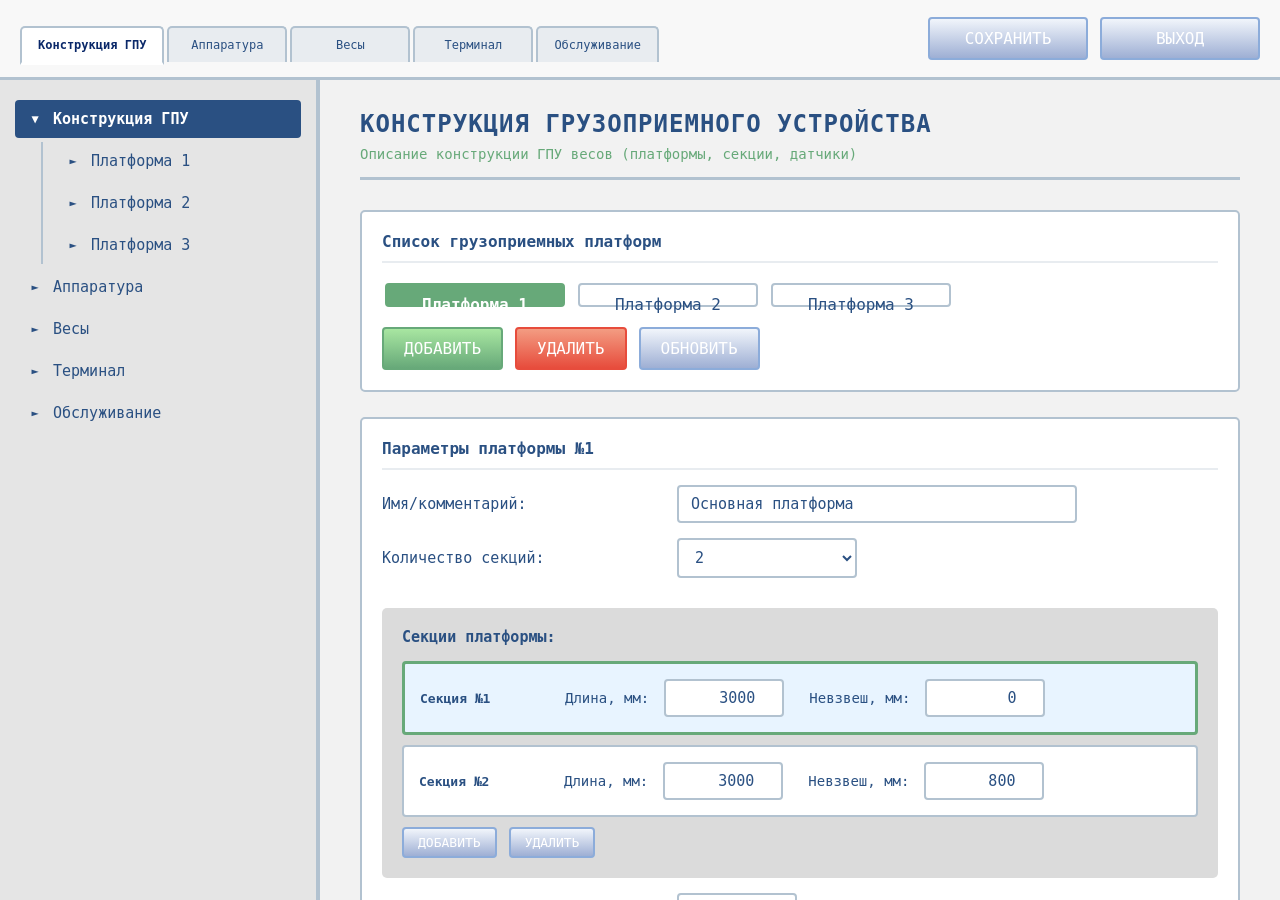
==== commit 8e063d86: "new" ====
--- a/configuration.html
+++ b/configuration.html
@@ -18,12 +18,8 @@
                 <div class="tab_item active" data-section="gpu">Конструкция ГПУ</div>
                 <div class="tab_item" data-section="hardware">Аппаратура</div>
                 <div class="tab_item" data-section="scales">Весы</div>
-                <div class="tab_item" data-section="controllers">Контроллеры</div>
-                <div class="tab_item" data-section="apps">Приложения</div>
-                <div class="tab_item" data-section="network">Настройка сети</div>
-                <div class="tab_item" data-section="results">Результаты</div>
+                <div class="tab_item" data-section="terminal">Терминал</div>
                 <div class="tab_item" data-section="service">Обслуживание</div>
-                <div class="tab_item" data-section="terminal">Терминал</div>
             </div>
             
             <!-- Кнопки управления (правый верхний угол) -->
@@ -131,22 +127,6 @@
                                 <span class="tree_text">Фильтр и стабильность</span>
                             </div>
                         </div>
-                    </div>
-                </div>
-
-                <!-- Контроллеры -->
-                <div class="tree_node">
-                    <div class="tree_label" data-section="controllers">
-                        <span class="tree_icon">►</span>
-                        <span class="tree_text">Контроллеры</span>
-                    </div>
-                </div>
-
-                <!-- Приложения -->
-                <div class="tree_node">
-                    <div class="tree_label" data-section="apps">
-                        <span class="tree_icon">►</span>
-                        <span class="tree_text">Приложения</span>
                     </div>
                 </div>
 
@@ -582,259 +562,6 @@
                         </div>
                     </fieldset>
 
-                </div>
-
-                <!-- РАЗДЕЛ: Контроллеры -->
-                <div class="param_section" id="section_controllers" style="display: none;">
-                    <div class="section_title">
-                        <h2>Контроллеры весов</h2>
-                        <p class="section_desc">Настройка программных модулей взвешивания MatrixAPP</p>
-                    </div>
-
-                    <div class="param_block">
-                        <div class="block_header">
-                            <label>Выбор модуля взвешивания</label>
-                        </div>
-
-                        <div class="param_group">
-                            <div class="param_row">
-                                <label class="param_label_long">Активный модуль:</label>
-                                <select class="param_select" style="width: 400px;">
-                                    <option value="static">STATIC-Weigher (Платформенные весы)</option>
-                                    <option value="wag" selected>WAG-Weigher (Вагонные весы)</option>
-                                    <option value="truck">TRUCK-Weigher (Автомобильные весы)</option>
-                                    <option value="cim">CIM-Weigher (Вагоны в движении)</option>
-                                    <option value="wim">WIM-Weigher (Автомобили в движении)</option>
-                                    <option value="filling">FILLING (Загрузка/Дозирование)</option>
-                                </select>
-                            </div>
-
-                            <div class="param_row">
-                                <label class="param_label_long">Автозапуск при включении:</label>
-                                <select class="param_select">
-                                    <option value="0">Выкл.</option>
-                                    <option value="1" selected>Вкл.</option>
-                                </select>
-                            </div>
-
-                            <div class="param_row">
-                                <label class="param_label_long">Сохранять результаты в БД:</label>
-                                <select class="param_select">
-                                    <option value="0">Выкл.</option>
-                                    <option value="1" selected>Вкл.</option>
-                                </select>
-                            </div>
-                        </div>
-                    </div>
-                </div>
-
-                <!-- РАЗДЕЛ: Приложения -->
-                <div class="param_section" id="section_apps" style="display: none;">
-                    <div class="section_title">
-                        <h2>Приложения и интерфейсы</h2>
-                        <p class="section_desc">Настройка интерфейсов и протоколов обмена данными</p>
-                    </div>
-
-                    <!-- Последовательные порты -->
-                    <fieldset class="param_fieldset">
-                        <legend>Последовательные порты (COM)</legend>
-                        
-                        <div class="param_row">
-                            <label class="param_label_long">COM1 скорость:</label>
-                            <select class="param_select">
-                                <option value="9600" selected>9600</option>
-                                <option value="19200">19200</option>
-                                <option value="38400">38400</option>
-                                <option value="57600">57600</option>
-                                <option value="115200">115200</option>
-                            </select>
-                            <span class="param_unit">бод</span>
-                        </div>
-
-                        <div class="param_row">
-                            <label class="param_label_long">COM1 протокол:</label>
-                            <select class="param_select" style="width: 250px;">
-                                <option value="mrcp" selected>MRCP-2</option>
-                                <option value="modbus">Modbus RTU</option>
-                                <option value="custom">Пользовательский</option>
-                            </select>
-                        </div>
-
-                        <div class="param_row">
-                            <label class="param_label_long">COM1 формат данных:</label>
-                            <select class="param_select">
-                                <option value="8N1" selected>8N1 (8 бит, без четности)</option>
-                                <option value="8E1">8E1 (8 бит, четность)</option>
-                                <option value="7E1">7E1 (7 бит, четность)</option>
-                            </select>
-                        </div>
-                    </fieldset>
-
-                    <!-- MQTT -->
-                    <fieldset class="param_fieldset">
-                        <legend>Сервер MQTT</legend>
-                        
-                        <div class="param_row">
-                            <label class="param_label_long">Включить MQTT:</label>
-                            <select class="param_select">
-                                <option value="0">Выкл.</option>
-                                <option value="1" selected>Вкл.</option>
-                            </select>
-                        </div>
-
-                        <div class="param_row">
-                            <label class="param_label_long">Порт:</label>
-                            <input type="number" class="input_num" value="8080" />
-                        </div>
-
-                        <div class="param_row">
-                            <label class="param_label_long">Topic конфигурации:</label>
-                            <input type="text" class="param_input_wide" value="matrix/configuration" />
-                        </div>
-
-                        <div class="param_row">
-                            <label class="param_label_long">Topic статуса:</label>
-                            <input type="text" class="param_input_wide" value="matrix/status" />
-                        </div>
-                    </fieldset>
-
-                    <!-- Modbus TCP -->
-                    <fieldset class="param_fieldset">
-                        <legend>Modbus TCP</legend>
-                        
-                        <div class="param_row">
-                            <label class="param_label_long">Включить Modbus TCP:</label>
-                            <select class="param_select">
-                                <option value="0" selected>Выкл.</option>
-                                <option value="1">Вкл.</option>
-                            </select>
-                        </div>
-
-                        <div class="param_row">
-                            <label class="param_label_long">Порт:</label>
-                            <input type="number" class="input_num" value="502" />
-                        </div>
-                    </fieldset>
-                </div>
-
-                <!-- РАЗДЕЛ: Настройка сети -->
-                <div class="param_section" id="section_network" style="display: none;">
-                    <div class="section_title">
-                        <h2>Настройка сети</h2>
-                        <p class="section_desc">Параметры Ethernet подключения</p>
-                    </div>
-
-                    <fieldset class="param_fieldset">
-                        <legend>Ethernet интерфейс</legend>
-                        
-                        <div class="param_row">
-                            <label class="param_label_long">DHCP (автоматическая настройка):</label>
-                            <select class="param_select">
-                                <option value="0" selected>Выкл. (ручная настройка)</option>
-                                <option value="1">Вкл. (автоматически)</option>
-                            </select>
-                        </div>
-
-                        <div class="param_row">
-                            <label class="param_label_long">IP-адрес:</label>
-                            <input type="text" class="param_input" value="192.168.0.50" pattern="^(?:[0-9]{1,3}\.){3}[0-9]{1,3}$" />
-                        </div>
-
-                        <div class="param_row">
-                            <label class="param_label_long">Маска подсети:</label>
-                            <input type="text" class="param_input" value="255.255.255.0" />
-                        </div>
-
-                        <div class="param_row">
-                            <label class="param_label_long">Шлюз по умолчанию:</label>
-                            <input type="text" class="param_input" value="192.168.0.1" />
-                        </div>
-
-                        <div class="param_row">
-                            <label class="param_label_long">DNS-сервер:</label>
-                            <input type="text" class="param_input" value="8.8.8.8" />
-                        </div>
-
-                        <div class="param_row">
-                            <div class="button" style="width: 220px;">Применить настройки</div>
-                            <div class="button" style="width: 180px;">Тест соединения</div>
-                        </div>
-                    </fieldset>
-
-                    <fieldset class="param_fieldset">
-                        <legend>Web-сервер</legend>
-                        
-                        <div class="param_row">
-                            <label class="param_label_long">Включить Web-сервер:</label>
-                            <select class="param_select">
-                                <option value="0">Выкл.</option>
-                                <option value="1" selected>Вкл.</option>
-                            </select>
-                        </div>
-
-                        <div class="param_row">
-                            <label class="param_label_long">Порт HTTP:</label>
-                            <input type="number" class="input_num" value="80" />
-                        </div>
-                    </fieldset>
-                </div>
-
-                <!-- РАЗДЕЛ: Результаты -->
-                <div class="param_section" id="section_results" style="display: none;">
-                    <div class="section_title">
-                        <h2>Результаты взвешивания</h2>
-                        <p class="section_desc">Настройка базы данных и хранения результатов</p>
-                    </div>
-
-                    <fieldset class="param_fieldset">
-                        <legend>База данных</legend>
-                        
-                        <div class="param_row">
-                            <label class="param_label_long">Сохранять результаты:</label>
-                            <select class="param_select">
-                                <option value="0">Выкл.</option>
-                                <option value="1" selected>Вкл.</option>
-                            </select>
-                        </div>
-
-                        <div class="param_row">
-                            <label class="param_label_long">Макс. записей в БД:</label>
-                            <input type="number" class="input_num" value="10000" />
-                        </div>
-
-                        <div class="param_row">
-                            <label class="param_label_long">Автоочистка старых записей:</label>
-                            <select class="param_select">
-                                <option value="0">Выкл.</option>
-                                <option value="1" selected>Вкл.</option>
-                            </select>
-                        </div>
-
-                        <div class="param_row">
-                            <label class="param_label_long">Хранить записи (дней):</label>
-                            <input type="number" class="input_num" value="365" />
-                        </div>
-                    </fieldset>
-
-                    <fieldset class="param_fieldset">
-                        <legend>Алиби память</legend>
-                        
-                        <div class="param_row">
-                            <label class="param_label_long">Использовать алиби память:</label>
-                            <select class="param_select">
-                                <option value="0">Выкл.</option>
-                                <option value="1" selected>Вкл.</option>
-                            </select>
-                        </div>
-
-                        <div class="param_row">
-                            <label class="param_label_long">Формат записи:</label>
-                            <select class="param_select" style="width: 250px;">
-                                <option value="0" selected>Метрологически значимые</option>
-                                <option value="1">Все данные</option>
-                            </select>
-                        </div>
-                    </fieldset>
                 </div>
 
                 <!-- РАЗДЕЛ: Терминал (8.7) -->
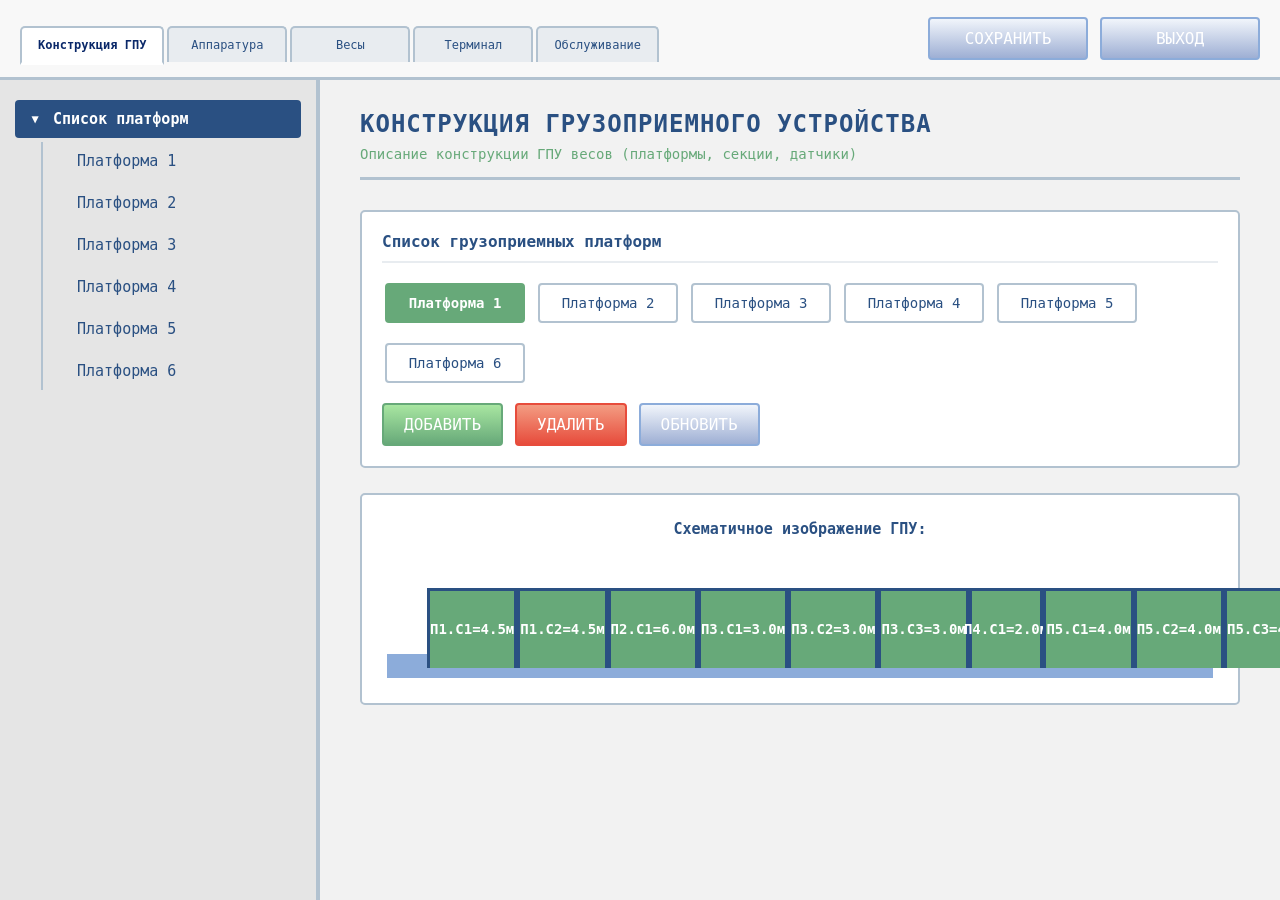
==== commit 3a8565f3: "update" ====
--- a/configuration.html
+++ b/configuration.html
@@ -24,814 +24,192 @@
             
             <!-- Кнопки управления (правый верхний угол) -->
             <div class="config_actions">
-                <div class="button">СОХРАНИТЬ</div>
-                <div class="button">ВЫХОД</div>
+                <div class="button" id="btn_save">СОХРАНИТЬ</div>
+                <div class="button" id="btn_exit">ВЫХОД</div>
             </div>
         </div>
 
-        <!-- ОСНОВНАЯ ОБЛАСТЬ: дерево + параметры -->
+        <!-- ОСНОВНАЯ ОБЛАСТЬ -->
         <div class="config_content">
-            
-            <!-- ЛЕВАЯ ЧАСТЬ: Дерево навигации -->
-            <div class="config_tree">
-                <!-- Конструкция ГПУ (8.4) -->
-                <div class="tree_node">
-                    <div class="tree_label expanded active" data-section="gpu">
-                        <span class="tree_icon">▼</span>
-                        <span class="tree_text">Конструкция ГПУ</span>
-                    </div>
-                    <div class="tree_children">
-                        <div class="tree_node">
-                            <div class="tree_label" data-section="gpu-platform1">
-                                <span class="tree_icon">►</span>
-                                <span class="tree_text">Платформа 1</span>
-                            </div>
-                        </div>
-                        <div class="tree_node">
-                            <div class="tree_label" data-section="gpu-platform2">
-                                <span class="tree_icon">►</span>
-                                <span class="tree_text">Платформа 2</span>
-                            </div>
-                        </div>
-                        <div class="tree_node">
-                            <div class="tree_label" data-section="gpu-platform3">
-                                <span class="tree_icon">►</span>
-                                <span class="tree_text">Платформа 3</span>
-                            </div>
-                        </div>
-                    </div>
-                </div>
-
-                <!-- Аппаратура (8.5) -->
-                <div class="tree_node">
-                    <div class="tree_label" data-section="hardware">
-                        <span class="tree_icon">►</span>
-                        <span class="tree_text">Аппаратура</span>
-                    </div>
-                    <div class="tree_children" style="display: none;">
-                        <div class="tree_node">
-                            <div class="tree_label" data-section="hardware-channels">
-                                <span class="tree_icon">►</span>
-                                <span class="tree_text">Измерительные каналы</span>
-                            </div>
-                        </div>
-                        <div class="tree_node">
-                            <div class="tree_label" data-section="hardware-inputs">
-                                <span class="tree_icon">►</span>
-                                <span class="tree_text">Дискретные входы</span>
-                            </div>
-                        </div>
-                        <div class="tree_node">
-                            <div class="tree_label" data-section="hardware-outputs">
-                                <span class="tree_icon">►</span>
-                                <span class="tree_text">Дискретные выходы</span>
-                            </div>
-                        </div>
-                    </div>
-                </div>
-
-                <!-- Весы (8.6) -->
-                <div class="tree_node">
-                    <div class="tree_label" data-section="scales">
-                        <span class="tree_icon">►</span>
-                        <span class="tree_text">Весы</span>
-                    </div>
-                    <div class="tree_children" style="display: none;">
-                        <div class="tree_node">
-                            <div class="tree_label" data-section="scales-range">
-                                <span class="tree_icon">►</span>
-                                <span class="tree_text">Max нагрузка и дискретность</span>
-                            </div>
-                        </div>
-                        <div class="tree_node">
-                            <div class="tree_label" data-section="scales-calibration">
-                                <span class="tree_icon">►</span>
-                                <span class="tree_text">Калибровка</span>
-                            </div>
-                        </div>
-                        <div class="tree_node">
-                            <div class="tree_label" data-section="scales-zero">
-                                <span class="tree_icon">►</span>
-                                <span class="tree_text">Операции с нулем</span>
-                            </div>
-                        </div>
-                        <div class="tree_node">
-                            <div class="tree_label" data-section="scales-tare">
-                                <span class="tree_icon">►</span>
-                                <span class="tree_text">Операции с тарой</span>
-                            </div>
-                        </div>
-                        <div class="tree_node">
-                            <div class="tree_label" data-section="scales-filter">
-                                <span class="tree_icon">►</span>
-                                <span class="tree_text">Фильтр и стабильность</span>
-                            </div>
-                        </div>
-                    </div>
-                </div>
-
-                <!-- Терминал (8.7) -->
-                <div class="tree_node">
-                    <div class="tree_label" data-section="terminal">
-                        <span class="tree_icon">►</span>
-                        <span class="tree_text">Терминал</span>
-                    </div>
-                    <div class="tree_children" style="display: none;">
-                        <div class="tree_node">
-                            <div class="tree_label" data-section="terminal-general">
-                                <span class="tree_icon">►</span>
-                                <span class="tree_text">Общие данные</span>
-                            </div>
-                        </div>
-                        <div class="tree_node">
-                            <div class="tree_label" data-section="terminal-users">
-                                <span class="tree_icon">►</span>
-                                <span class="tree_text">Пользователи</span>
-                            </div>
-                        </div>
-                        <div class="tree_node">
-                            <div class="tree_label" data-section="terminal-datetime">
-                                <span class="tree_icon">►</span>
-                                <span class="tree_text">Дата и время</span>
-                            </div>
-                        </div>
-                    </div>
-                </div>
-
-                <!-- Обслуживание (8.8) -->
-                <div class="tree_node">
-                    <div class="tree_label" data-section="service">
-                        <span class="tree_icon">►</span>
-                        <span class="tree_text">Обслуживание</span>
-                    </div>
-                </div>
-            </div>
-
-            <!-- ПРАВАЯ ЧАСТЬ: Параметры -->
-            <div class="config_params">
-                
-                <!-- РАЗДЕЛ: Конструкция ГПУ (8.4) -->
-                <div class="param_section" id="section_gpu">
-                    
+
+            <!-- ============================================== -->
+            <!-- РАЗДЕЛ: Конструкция ГПУ (8.4) -->
+            <!-- ============================================== -->
+            <div class="param_section" id="section_gpu">
+                <!-- Дерево генерируется динамически из renderGPU -->
+                <div class="section_tree"></div>
+                <div class="section_params">
                     <div class="section_title">
                         <h2>Конструкция грузоприемного устройства</h2>
                         <p class="section_desc">Описание конструкции ГПУ весов (платформы, секции, датчики)</p>
                     </div>
-
-                    <!-- Список грузоприемных платформ (Рисунок 8.4.3-1) -->
-                    <div class="param_block">
-                        <div class="block_header">
-                            <label>Список грузоприемных платформ</label>
-                        </div>
-                        
-                        <div class="platform_selector">
-                            <div class="platform_list_items">
-                                <div class="platforma_on">Платформа 1</div>
-                                <div class="platforma_off">Платформа 2</div>
-                                <div class="platforma_off">Платформа 3</div>
-                            </div>
-                            <div class="platform_actions">
-                                <div class="button button-add">ДОБАВИТЬ</div>
-                                <div class="button button-delete">УДАЛИТЬ</div>
-                                <div class="button">ОБНОВИТЬ</div>
-                            </div>
-                        </div>
-                    </div>
-
-                    <!-- Параметры выбранной платформы (Рисунок 8.4.3-2) -->
-                    <div class="param_block">
-                        <div class="block_header">
-                            <label>Параметры платформы №1</label>
-                        </div>
-
-                        <div class="param_group">
-                            <div class="param_row">
-                                <label class="param_label_long">Имя/комментарий:</label>
-                                <input type="text" class="param_input_wide" value="Основная платформа" placeholder="Введите комментарий"/>
-                            </div>
-
-                            <div class="param_row">
-                                <label class="param_label_long">Количество секций:</label>
-                                <select class="param_select">
-                                    <option value="1">1</option>
-                                    <option value="2" selected>2</option>
-                                    <option value="3">3</option>
-                                </select>
-                            </div>
-
-                            <!-- Список секций платформы -->
-                            <div class="sections_list">
-                                <div class="sections_header">Секции платформы:</div>
-                                
-                                <div class="section_item active">
-                                    <span class="section_num">Секция №1</span>
-                                    <label>Длина, мм:</label>
-                                    <input type="number" class="input_num" value="3000" min="0"/>
-                                    <label>Невзвеш, мм:</label>
-                                    <input type="number" class="input_num" value="0" min="0"/>
-                                </div>
-
-                                <div class="section_item">
-                                    <span class="section_num">Секция №2</span>
-                                    <label>Длина, мм:</label>
-                                    <input type="number" class="input_num" value="3000" min="0"/>
-                                    <label>Невзвеш, мм:</label>
-                                    <input type="number" class="input_num" value="800" min="0"/>
-                                </div>
-
-                                <div class="section_actions">
-                                    <div class="button button-small">ДОБАВИТЬ</div>
-                                    <div class="button button-small">УДАЛИТЬ</div>
-                                </div>
-                            </div>
-
-                            <div class="param_row">
-                                <label class="param_label_long">Кол-во опор (датчиков):</label>
-                                <input type="number" class="input_num" value="8" min="0"/>
-                            </div>
-                        </div>
-                    </div>
-
-                    <!-- Визуализация ГПУ (Рисунок 8.4.3-2, внизу) -->
-                    <div class="gpu_visual_block">
-                        <div class="visual_header">Схематичное изображение грузоприемного устройства:</div>
-                        <div class="visual_canvas">
-                            <div class="visual_platform" style="width: 28%;">
-                                <div class="platform_label">П1.С1=3,0м</div>
-                            </div>
-                            <div class="visual_gap" style="width: 8%;"></div>
-                            <div class="visual_platform" style="width: 28%;">
-                                <div class="platform_label">П1.С2=3,0м</div>
-                            </div>
-                            <div class="visual_gap" style="width: 8%;"></div>
-                            <div class="visual_platform" style="width: 28%;">
-                                <div class="platform_label">П2.С1=3,0м</div>
-                            </div>
-                        </div>
-                    </div>
-
-                </div>
-
-                <!-- РАЗДЕЛ: Аппаратура (8.5) -->
-                <div class="param_section" id="section_hardware" style="display: none;">
+                    <!-- sub_section блоки генерируются динамически из renderGPU -->
+                </div>
+            </div>
+
+            <!-- ============================================== -->
+            <!-- РАЗДЕЛ: Аппаратура (8.5) -->
+            <!-- ============================================== -->
+            <div class="param_section" id="section_hardware" style="display: none;">
+                <div class="section_tree">
+                    <div class="tree_item active" data-sub="hardware-channels">Измерительные каналы</div>
+                    <div class="tree_item" data-sub="hardware-inputs">Дискретные входы</div>
+                    <div class="tree_item" data-sub="hardware-outputs">Дискретные выходы</div>
+                    <div class="tree_item" data-sub="hardware-modules">Внешние модули ДВВ</div>
+                </div>
+                <div class="section_params">
                     <div class="section_title">
                         <h2>Аппаратура</h2>
                         <p class="section_desc">Конфигурирование измерительных каналов и внешних устройств</p>
                     </div>
-
-                    <div class="param_block">
-                        <div class="block_header">
-                            <label>Измерительные каналы</label>
-                        </div>
-
-                        <div class="param_group">
-                            <div class="param_row">
-                                <label class="param_label_long">Количество измерительных каналов:</label>
-                                <select class="param_select">
-                                    <option value="1">1</option>
-                                    <option value="2" selected>2</option>
-                                    <option value="3">3</option>
-                                    <option value="4">4</option>
-                                    <option value="8">8</option>
-                                </select>
-                            </div>
-
-                            <div class="param_row">
-                                <label class="param_label_long">Тип измерительного канала 1:</label>
-                                <select class="param_select" style="width: 250px;">
-                                    <option value="analog" selected>Аналоговый (УОАД)</option>
-                                    <option value="digital">Цифровой (УОЦД)</option>
-                                </select>
-                            </div>
-
-                            <div class="param_row">
-                                <label class="param_label_long">Количество датчиков на канал 1:</label>
-                                <input type="number" class="input_num" value="4" min="1" max="8"/>
-                            </div>
-                        </div>
-                    </div>
-
-                    <div class="param_block">
-                        <div class="block_header">
-                            <label>Дискретные входы/выходы</label>
-                        </div>
-
-                        <div class="param_group">
-                            <div class="param_row">
-                                <label class="param_label_long">Количество дискретных входов:</label>
-                                <input type="number" class="input_num" value="8" min="0" max="32"/>
-                            </div>
-
-                            <div class="param_row">
-                                <label class="param_label_long">Количество дискретных выходов:</label>
-                                <input type="number" class="input_num" value="8" min="0" max="32"/>
-                            </div>
-                        </div>
-                    </div>
-                </div>
-
-                <!-- РАЗДЕЛ: Весы (8.6) -->
-                <div class="param_section" id="section_scales" style="display: none;">
+                    <div class="sub_section active" data-sub="hardware-channels"></div>
+                    <div class="sub_section" data-sub="hardware-inputs"></div>
+                    <div class="sub_section" data-sub="hardware-outputs"></div>
+                    <div class="sub_section" data-sub="hardware-modules"></div>
+                </div>
+            </div>
+
+            <!-- ============================================== -->
+            <!-- РАЗДЕЛ: Весы (8.6) -->
+            <!-- ============================================== -->
+            <div class="param_section" id="section_scales" style="display: none;">
+                <div class="section_tree">
+                    <div class="tree_item active" data-sub="scales-assign">Назначение ИК</div>
+                    <div class="tree_item" data-sub="scales-range">Max и цена деления</div>
+                    <div class="tree_item" data-sub="scales-calibration">Калибровка</div>
+                    <div class="tree_item" data-sub="scales-zero">Операции с нулем</div>
+                    <div class="tree_item" data-sub="scales-tare">Операции с тарой</div>
+                    <div class="tree_item" data-sub="scales-filter">Фильтр и стабильность</div>
+                </div>
+                <div class="section_params">
                     <div class="section_title">
                         <h2>Настройка весов</h2>
                         <p class="section_desc">Калибровка, диапазоны, фильтры, операции с нулем и тарой</p>
                     </div>
-
-                    <!-- Max нагрузка и дискретность -->
-                    <fieldset class="param_fieldset">
-                        <legend>Max нагрузка и дискретность</legend>
-                        
-                        <div class="param_row">
-                            <label class="param_label">Единицы измерения:</label>
-                            <select class="param_select">
-                                <option value="1">г (грамм)</option>
-                                <option value="2" selected>кг (килограмм)</option>
-                                <option value="3">т (тонна)</option>
-                            </select>
-                        </div>
-
-                        <div class="param_row">
-                            <label class="param_label">Кол-во диапазонов:</label>
-                            <select class="param_select">
-                                <option value="1">1</option>
-                                <option value="2" selected>2</option>
-                                <option value="3">3</option>
-                            </select>
-                        </div>
-
-                        <div class="param_row">
-                            <label class="param_label">Режим:</label>
-                            <select class="param_select" style="width: 250px;">
-                                <option value="0" selected>Многоинтервальный</option>
-                                <option value="1">Многодиапазонный</option>
-                            </select>
-                        </div>
-
-                        <div class="param_row">
-                            <label class="param_label">Max диапазон 1:</label>
-                            <input type="number" class="input_num" value="15000" />
-                            <span class="param_mult">X</span>
-                            <select class="param_select_small">
-                                <option value="1" selected>1</option>
-                                <option value="2">2</option>
-                                <option value="5">5</option>
-                            </select>
-                            <span class="param_label_small">e=d</span>
-                            <input type="number" class="input_num" value="10" />
-                            <span class="param_unit">кг</span>
-                        </div>
-
-                        <div class="param_row">
-                            <label class="param_label">Max диапазон 2:</label>
-                            <input type="number" class="input_num" value="30000" />
-                            <span class="param_mult">X</span>
-                            <select class="param_select_small">
-                                <option value="1" selected>1</option>
-                                <option value="2">2</option>
-                                <option value="5">5</option>
-                            </select>
-                            <span class="param_label_small">e=d</span>
-                            <input type="number" class="input_num" value="20" />
-                            <span class="param_unit">кг</span>
-                        </div>
-
-                        <div class="param_row">
-                            <label class="param_label">Перегруз:</label>
-                            <input type="number" class="input_num" value="5" />
-                            <span class="param_unit">d</span>
-                        </div>
-                    </fieldset>
-
-                    <!-- Калибровка -->
-                    <fieldset class="param_fieldset">
-                        <legend>Калибровка</legend>
-                        
-                        <div class="param_row">
-                            <div class="button" style="width: 220px;">Калибровать нуль</div>
-                        </div>
-
-                        <div class="param_row">
-                            <label class="param_label">Масса груза:</label>
-                            <input type="number" class="input_num" value="10000" />
-                            <span class="param_unit">кг</span>
-                        </div>
-
-                        <div class="param_row">
-                            <div class="button" style="width: 220px;">Калибровать нагрузку</div>
-                        </div>
-
-                        <div class="param_row">
-                            <div class="button" style="width: 220px;">Коррекция нуля</div>
-                        </div>
-                    </fieldset>
-
-                    <!-- Параметры фильтра -->
-                    <fieldset class="param_fieldset">
-                        <legend>Параметры фильтра</legend>
-                        
-                        <div class="param_row">
-                            <label class="param_label">Тип фильтра:</label>
-                            <select class="param_select">
-                                <option value="0" selected>IIR</option>
-                                <option value="1">FIR</option>
-                            </select>
-                        </div>
-
-                        <div class="param_row">
-                            <label class="param_label">Частота среза (Гц):</label>
-                            <select class="param_select">
-                                <option value="1" selected>18Hz</option>
-                                <option value="2">8Hz</option>
-                                <option value="3">4Hz</option>
-                                <option value="4">3Hz</option>
-                                <option value="5">2Hz</option>
-                                <option value="6">1Hz</option>
-                                <option value="7">0.5Hz</option>
-                                <option value="8">0.25Hz</option>
-                            </select>
-                        </div>
-
-                        <div class="param_row">
-                            <div class="button" style="width: 180px;">Установить</div>
-                        </div>
-                    </fieldset>
-
-                    <!-- Параметры стабильности -->
-                    <fieldset class="param_fieldset">
-                        <legend>Параметры стабильности</legend>
-                        
-                        <div class="param_row">
-                            <label class="param_label">Размах колебаний:</label>
-                            <input type="number" class="input_num" value="1" step="0.1" />
-                            <span class="param_unit">d</span>
-                        </div>
-
-                        <div class="param_row">
-                            <label class="param_label">Временной интервал:</label>
-                            <input type="number" class="input_num" value="0.3" step="0.1" />
-                            <span class="param_unit">секунд</span>
-                        </div>
-
-                        <div class="param_row">
-                            <div class="button" style="width: 180px;">Установить</div>
-                        </div>
-                    </fieldset>
-
-                    <!-- Операции с нулем -->
-                    <fieldset class="param_fieldset">
-                        <legend>Операции с нулем</legend>
-                        
-                        <div class="param_subgroup">
-                            <div class="subgroup_title">При включении:</div>
-                            <div class="param_row">
-                                <label class="param_label">Установка нуля:</label>
-                                <select class="param_select">
-                                    <option value="0">Выкл.</option>
-                                    <option value="1" selected>Вкл.</option>
-                                </select>
-                            </div>
-                            <div class="param_row">
-                                <label class="param_label">Диапазон (+/- %Max):</label>
-                                <input type="number" class="input_num" value="10" />
-                                <span class="param_unit">%</span>
-                            </div>
-                        </div>
-
-                        <div class="param_subgroup">
-                            <div class="subgroup_title">Кнопка "Ноль":</div>
-                            <div class="param_row">
-                                <label class="param_label">Диапазон (+/- %Max):</label>
-                                <input type="number" class="input_num" value="2" />
-                                <span class="param_unit">%</span>
-                            </div>
-                        </div>
-
-                        <div class="param_subgroup">
-                            <div class="subgroup_title">Автоматическое слежение за нулем:</div>
-                            <div class="param_row">
-                                <label class="param_label">Включить:</label>
-                                <select class="param_select">
-                                    <option value="0">Выкл.</option>
-                                    <option value="1" selected>Вкл.</option>
-                                </select>
-                            </div>
-                            <div class="param_row">
-                                <label class="param_label">Диапазон:</label>
-                                <input type="number" class="input_num" value="0.5" step="0.1" />
-                                <span class="param_unit">d</span>
-                            </div>
-                        </div>
-                    </fieldset>
-
-                    <!-- Операции с тарой -->
-                    <fieldset class="param_fieldset">
-                        <legend>Операции с тарой</legend>
-                        
-                        <div class="param_subgroup">
-                            <div class="subgroup_title">Типы операций тарирования:</div>
-                            <div class="param_row">
-                                <label class="param_label_long">По нажатию кнопки:</label>
-                                <select class="param_select">
-                                    <option value="0">Выкл.</option>
-                                    <option value="1" selected>Вкл.</option>
-                                </select>
-                            </div>
-                            <div class="param_row">
-                                <label class="param_label_long">Ввод с клавиатуры:</label>
-                                <select class="param_select">
-                                    <option value="0">Выкл.</option>
-                                    <option value="1" selected>Вкл.</option>
-                                </select>
-                            </div>
-                        </div>
-
-                        <div class="param_subgroup">
-                            <div class="subgroup_title">Автоматическое тарирование:</div>
-                            <div class="param_row">
-                                <label class="param_label">Включить:</label>
-                                <select class="param_select">
-                                    <option value="0" selected>Выкл.</option>
-                                    <option value="1">Вкл.</option>
-                                </select>
-                            </div>
-                            <div class="param_row">
-                                <label class="param_label">Порог тарирования:</label>
-                                <input type="number" class="input_num" value="100" />
-                                <span class="param_unit">кг</span>
-                            </div>
-                        </div>
-                    </fieldset>
-
-                </div>
-
-                <!-- РАЗДЕЛ: Терминал (8.7) -->
-                <div class="param_section" id="section_terminal" style="display: none;">
+                    <div class="sub_section active" data-sub="scales-assign"></div>
+                    <div class="sub_section" data-sub="scales-range"></div>
+                    <div class="sub_section" data-sub="scales-calibration"></div>
+                    <div class="sub_section" data-sub="scales-zero"></div>
+                    <div class="sub_section" data-sub="scales-tare"></div>
+                    <div class="sub_section" data-sub="scales-filter"></div>
+                </div>
+            </div>
+
+            <!-- ============================================== -->
+            <!-- РАЗДЕЛ: Терминал (8.7) -->
+            <!-- ============================================== -->
+            <div class="param_section" id="section_terminal" style="display: none;">
+                <div class="section_tree">
+                    <div class="tree_item active" data-sub="terminal-general">Общие данные</div>
+                    <div class="tree_item" data-sub="terminal-users">Пользователи</div>
+                    <div class="tree_item" data-sub="terminal-regional">Региональные установки</div>
+                    <div class="tree_item" data-sub="terminal-datetime">Дата и время</div>
+                </div>
+                <div class="section_params">
                     <div class="section_title">
                         <h2>Настройки терминала</h2>
                         <p class="section_desc">Пользователи, региональные установки, дата и время</p>
                     </div>
-
-                    <!-- Общие данные -->
-                    <fieldset class="param_fieldset">
-                        <legend>Общие данные</legend>
-                        
-                        <div class="param_row">
-                            <label class="param_label_long">Название терминала:</label>
-                            <input type="text" class="param_input_wide" value="Matrix_MX_020" />
-                        </div>
-
-                        <div class="param_row">
-                            <label class="param_label_long">Серийный номер:</label>
-                            <input type="text" class="param_input_wide" value="2025-001-0123" />
-                        </div>
-
-                        <div class="param_row">
-                            <label class="param_label_long">Версия ПО:</label>
-                            <input type="text" class="param_input_wide" value="1.0.5" readonly style="background: #f0f0f0;" />
-                        </div>
-                    </fieldset>
-
-                    <!-- Пользователи -->
-                    <fieldset class="param_fieldset">
-                        <legend>Пользователи</legend>
-                        
-                        <div class="users_list">
-                            <div class="user_item active">
-                                <span class="user_name">Супервизор</span>
-                                <span class="user_role">Администратор</span>
-                            </div>
-                            <div class="user_item">
-                                <span class="user_name">Оператор</span>
-                                <span class="user_role">Оператор</span>
-                            </div>
-                            <div class="user_item">
-                                <span class="user_name">Гость</span>
-                                <span class="user_role">Только просмотр</span>
-                            </div>
-                        </div>
-
-                        <div class="param_row">
-                            <div class="button">ДОБАВИТЬ</div>
-                            <div class="button">ИЗМЕНИТЬ</div>
-                            <div class="button button-delete">УДАЛИТЬ</div>
-                        </div>
-                    </fieldset>
-
-                    <!-- Региональные настройки и дата/время -->
-                    <fieldset class="param_fieldset">
-                        <legend>Региональные установки</legend>
-                        
-                        <div class="param_row">
-                            <label class="param_label">Язык интерфейса:</label>
-                            <select class="param_select">
-                                <option value="ru" selected>Русский</option>
-                                <option value="en">English</option>
-                            </select>
-                        </div>
-
-                        <div class="param_row">
-                            <label class="param_label">Часовой пояс:</label>
-                            <select class="param_select" style="width: 250px;">
-                                <option value="0">UTC+0 (Лондон)</option>
-                                <option value="3" selected>UTC+3 (Москва)</option>
-                                <option value="5">UTC+5 (Екатеринбург)</option>
-                            </select>
-                        </div>
-
-                        <div class="param_row">
-                            <label class="param_label">Формат даты:</label>
-                            <select class="param_select">
-                                <option value="1">ДД.ММ.ГГГГ</option>
-                                <option value="2" selected>ГГГГ-ММ-ДД</option>
-                                <option value="3">ММ/ДД/ГГГГ</option>
-                            </select>
-                        </div>
-
-                        <div class="param_row">
-                            <label class="param_label">Формат времени:</label>
-                            <select class="param_select">
-                                <option value="1" selected>24 часа</option>
-                                <option value="2">12 часов (AM/PM)</option>
-                            </select>
-                        </div>
-                    </fieldset>
-
-                    <fieldset class="param_fieldset">
-                        <legend>Установка даты и времени</legend>
-                        
-                        <div class="param_row">
-                            <label class="param_label">Текущая дата:</label>
-                            <input type="date" class="param_input" value="2026-02-05" />
-                        </div>
-
-                        <div class="param_row">
-                            <label class="param_label">Текущее время:</label>
-                            <input type="time" class="param_input" value="14:30" />
-                        </div>
-
-                        <div class="param_row">
-                            <div class="button" style="width: 200px;">Установить время</div>
-                            <div class="button" style="width: 180px;">Синхронизация NTP</div>
-                        </div>
-                    </fieldset>
-                </div>
-
-                <!-- РАЗДЕЛ: Обслуживание (8.8) -->
-                <div class="param_section" id="section_service" style="display: none;">
+                    <div class="sub_section active" data-sub="terminal-general"></div>
+                    <div class="sub_section" data-sub="terminal-users"></div>
+                    <div class="sub_section" data-sub="terminal-regional"></div>
+                    <div class="sub_section" data-sub="terminal-datetime"></div>
+                </div>
+            </div>
+
+            <!-- ============================================== -->
+            <!-- РАЗДЕЛ: Обслуживание (8.8) -->
+            <!-- ============================================== -->
+            <div class="param_section" id="section_service" style="display: none;">
+                <div class="section_tree">
+                    <div class="tree_item active" data-sub="service-diagnostics">Диагностика</div>
+                    <div class="tree_item" data-sub="service-backup">Резервное копирование</div>
+                    <div class="tree_item" data-sub="service-update">Обновление ПО</div>
+                    <div class="tree_item" data-sub="service-system">Системные действия</div>
+                </div>
+                <div class="section_params">
                     <div class="section_title">
                         <h2>Обслуживание</h2>
                         <p class="section_desc">Диагностика, обновление ПО, резервное копирование</p>
                     </div>
-
-                    <!-- Диагностика -->
-                    <fieldset class="param_fieldset">
-                        <legend>Диагностика системы</legend>
-                        
-                        <div class="param_row">
-                            <div class="button" style="width: 220px;">Проверка датчиков</div>
-                            <div class="button" style="width: 220px;">Проверка каналов</div>
-                        </div>
-
-                        <div class="param_row">
-                            <div class="button" style="width: 220px;">Тест входов/выходов</div>
-                            <div class="button" style="width: 220px;">Тест связи</div>
-                        </div>
-
-                        <div class="param_row">
-                            <label class="param_label_long">Журнал диагностики:</label>
-                            <div class="button" style="width: 150px;">Просмотр</div>
-                            <div class="button" style="width: 150px;">Очистить</div>
-                        </div>
-                    </fieldset>
-
-                    <!-- Резервное копирование -->
-                    <fieldset class="param_fieldset">
-                        <legend>Резервное копирование</legend>
-                        
-                        <div class="param_row">
-                            <label class="param_label_long">Резервная копия конфигурации:</label>
-                            <div class="button button-add" style="width: 180px;">Создать копию</div>
-                        </div>
-
-                        <div class="param_row">
-                            <label class="param_label_long">Восстановить конфигурацию:</label>
-                            <div class="button" style="width: 180px;">Загрузить копию</div>
-                        </div>
-
-                        <div class="param_row">
-                            <label class="param_label_long">Экспорт результатов:</label>
-                            <div class="button" style="width: 180px;">Экспорт в CSV</div>
-                        </div>
-                    </fieldset>
-
-                    <!-- Обновление ПО -->
-                    <fieldset class="param_fieldset">
-                        <legend>Обновление программного обеспечения</legend>
-                        
-                        <div class="param_row">
-                            <label class="param_label_long">Текущая версия ПО:</label>
-                            <input type="text" class="param_input" value="1.0.5" readonly style="background: #f0f0f0;" />
-                        </div>
-
-                        <div class="param_row">
-                            <label class="param_label_long">Файл обновления:</label>
-                            <input type="file" class="param_input" accept=".bin,.hex,.fw" />
-                        </div>
-
-                        <div class="param_row">
-                            <div class="button button-add" style="width: 200px;">Загрузить обновление</div>
-                        </div>
-
-                        <div class="param_row" style="margin-top: 15px; padding: 10px; background: #fff3cd; border: 2px solid #F39C12; border-radius: 4px;">
-                            <label style="color: #856404; font-size: 13px;">⚠️ Внимание! Обновление ПО может занять несколько минут. Не выключайте питание во время обновления!</label>
-                        </div>
-                    </fieldset>
-
-                    <!-- Системные действия -->
-                    <fieldset class="param_fieldset">
-                        <legend>Системные действия</legend>
-                        
-                        <div class="param_row">
-                            <div class="button" style="width: 200px;">Перезагрузка</div>
-                            <div class="button button-delete" style="width: 250px;">Сброс до заводских</div>
-                        </div>
-                    </fieldset>
-                </div>
-
-            </div>
-        </div>
-
-    </div>
-
-    <script>
-        $(document).ready(function() {
-            // Переключение вкладок (верхняя панель)
-            $('.tab_item').click(function() {
-                $('.tab_item').removeClass('active');
-                $(this).addClass('active');
-                
-                var section = $(this).data('section');
-                $('.param_section').hide();
-                $('#section_' + section).show();
-                
-                // Обновляем дерево - активируем соответствующий раздел
-                $('.tree_label').removeClass('active');
-                $('.tree_label[data-section="' + section + '"]').addClass('active');
-            });
-
-            // Переключение узлов дерева
-            $('.tree_label').click(function(e) {
-                e.stopPropagation();
-                
-                var section = $(this).data('section');
-                
-                // Если есть секция - переключаем на неё
-                if (section) {
-                    $('.tree_label').removeClass('active');
-                    $(this).addClass('active');
-                    
-                    $('.param_section').hide();
-                    $('#section_' + section).show();
-                    
-                    // Синхронизируем вкладку сверху
-                    var mainSection = section.split('-')[0];
-                    $('.tab_item').removeClass('active');
-                    $('.tab_item[data-section="' + mainSection + '"]').addClass('active');
-                }
-                
-                // Разворачивание/сворачивание дочерних элементов
-                var $children = $(this).siblings('.tree_children');
-                if ($children.length > 0) {
-                    if ($(this).hasClass('expanded')) {
-                        $(this).removeClass('expanded');
-                        $(this).find('.tree_icon').text('►');
-                        $children.slideUp(200);
-                    } else {
-                        $(this).addClass('expanded');
-                        $(this).find('.tree_icon').text('▼');
-                        $children.slideDown(200);
-                    }
-                }
-            });
-
-            // Переключение платформ
-            $(document).on('click', '.platforma_on, .platforma_off', function() {
-                $(this).closest('.platform_list_items').find('.platforma_on').removeClass('platforma_on').addClass('platforma_off');
-                $(this).removeClass('platforma_off').addClass('platforma_on');
-            });
-
-            // Переключение секций
-            $(document).on('click', '.section_item', function() {
-                $(this).closest('.sections_list').find('.section_item').removeClass('active');
-                $(this).addClass('active');
-            });
-
-            // Переключение пользователей
-            $(document).on('click', '.user_item', function() {
-                $('.user_item').removeClass('active');
-                $(this).addClass('active');
-            });
-        });
-    </script>
+                    <div class="sub_section active" data-sub="service-diagnostics">
+                        <fieldset class="param_fieldset">
+                            <legend>Диагностика системы</legend>
+                            <div class="param_row">
+                                <div class="button" style="width: 220px;">Проверка датчиков</div>
+                                <div class="button" style="width: 220px;">Проверка каналов</div>
+                            </div>
+                            <div class="param_row">
+                                <div class="button" style="width: 220px;">Тест входов/выходов</div>
+                                <div class="button" style="width: 220px;">Тест связи</div>
+                            </div>
+                            <div class="param_row">
+                                <label class="param_label_long">Журнал диагностики:</label>
+                                <div class="button" style="width: 150px;">Просмотр</div>
+                                <div class="button" style="width: 150px;">Очистить</div>
+                            </div>
+                        </fieldset>
+                    </div>
+                    <div class="sub_section" data-sub="service-backup">
+                        <fieldset class="param_fieldset">
+                            <legend>Резервное копирование</legend>
+                            <div class="param_row">
+                                <label class="param_label_long">Резервная копия конфигурации:</label>
+                                <div class="button button-add" style="width: 180px;">Создать копию</div>
+                            </div>
+                            <div class="param_row">
+                                <label class="param_label_long">Восстановить конфигурацию:</label>
+                                <div class="button" style="width: 180px;">Загрузить копию</div>
+                            </div>
+                            <div class="param_row">
+                                <label class="param_label_long">Экспорт результатов:</label>
+                                <div class="button" style="width: 180px;">Экспорт в CSV</div>
+                            </div>
+                        </fieldset>
+                    </div>
+                    <div class="sub_section" data-sub="service-update">
+                        <fieldset class="param_fieldset">
+                            <legend>Обновление программного обеспечения</legend>
+                            <div class="param_row">
+                                <label class="param_label_long">Текущая версия ПО:</label>
+                                <input type="text" class="param_input" value="1.0.5" readonly style="background: #f0f0f0;" />
+                            </div>
+                            <div class="param_row">
+                                <label class="param_label_long">Файл обновления:</label>
+                                <input type="file" class="param_input" accept=".bin,.hex,.fw" />
+                            </div>
+                            <div class="param_row">
+                                <div class="button button-add" style="width: 200px;">Загрузить обновление</div>
+                            </div>
+                            <div class="param_row" style="margin-top: 15px; padding: 10px; background: #fff3cd; border: 2px solid #F39C12; border-radius: 4px;">
+                                <label style="color: #856404; font-size: 13px;">Внимание! Обновление ПО может занять несколько минут. Не выключайте питание во время обновления!</label>
+                            </div>
+                        </fieldset>
+                    </div>
+                    <div class="sub_section" data-sub="service-system">
+                        <fieldset class="param_fieldset">
+                            <legend>Системные действия</legend>
+                            <div class="param_row">
+                                <div class="button" style="width: 200px;">Перезагрузка</div>
+                                <div class="button button-delete" style="width: 250px;">Сброс до заводских</div>
+                            </div>
+                        </fieldset>
+                    </div>
+                </div>
+            </div>
+
+        </div><!-- /config_content -->
+
+    </div><!-- /p_configuration -->
+
+    <!-- Модули конфигуратора -->
+    <script src="scripts/config/config-data.js"></script>
+    <script src="scripts/config/nav.js"></script>
+    <script src="scripts/config/render/gpu.js"></script>
+    <script src="scripts/config/render/hardware.js"></script>
+    <script src="scripts/config/render/scales.js"></script>
+    <script src="scripts/config/render/terminal.js"></script>
+    <script src="scripts/config/collect/collect.js"></script>
+    <script src="scripts/config/app.js"></script>
 </body>
 </html>
--- a/css/config-fullhd.css
+++ b/css/config-fullhd.css
@@ -80,10 +80,9 @@
    ОСНОВНАЯ ОБЛАСТЬ
    =========================== */
 .config_content {
-    display: grid;
-    grid-template-columns: 380px 1fr;
-    gap: 0;
+    display: block;
     overflow: hidden;
+    height: 100%;
 }
 
 /* ===========================
@@ -152,9 +151,104 @@
     padding: 30px 40px;
 }
 
-/* Секция параметров */
+/* Секция параметров (двухколоночный layout: дерево + параметры) */
 .param_section {
+    display: grid;
+    grid-template-columns: 380px 1fr;
+    gap: 0;
+    height: 100%;
+    overflow: hidden;
+}
+
+/* Локальное дерево навигации внутри секции */
+.section_tree {
+    background-color: rgb(229, 229, 229);
+    border-right: 4px solid #B2C2D0;
+    overflow-y: auto;
+    overflow-x: hidden;
+    padding: 20px 15px;
+}
+
+.tree_item {
+    display: flex;
+    align-items: center;
+    padding: 10px 12px;
+    cursor: pointer;
+    border-radius: 4px;
+    transition: all 0.2s;
+    color: #2A5082;
+    font-size: 15px;
+    margin-bottom: 4px;
+}
+
+.tree_item:hover {
+    background: rgba(103, 169, 121, 0.15);
+}
+
+.tree_item.active {
+    background: #2A5082;
+    color: white;
+    font-weight: 600;
+}
+
+/* Родительский узел дерева (с иконкой раскрытия) */
+.tree_item.parent {
+    display: flex;
+    align-items: center;
+    gap: 10px;
+}
+
+/* Дочерний узел дерева (вложенный) */
+.tree_item.child {
+    padding-left: 24px;
+}
+
+/* Вложенный список внутри section_tree */
+.section_tree .tree_children {
+    margin-left: 26px;
+    border-left: 2px solid #B2C2D0;
+    padding-left: 10px;
+    margin-top: 4px;
+}
+
+/* Параметры справа от дерева */
+.section_params {
+    background-color: rgb(242, 242, 242);
+    overflow-y: auto;
+    overflow-x: hidden;
+    padding: 30px 40px;
     max-width: 1400px;
+}
+
+/* Скроллбары для локального дерева и параметров */
+.section_tree::-webkit-scrollbar,
+.section_params::-webkit-scrollbar {
+    width: 12px;
+}
+
+.section_tree::-webkit-scrollbar-track,
+.section_params::-webkit-scrollbar-track {
+    background: #E5E5E5;
+}
+
+.section_tree::-webkit-scrollbar-thumb,
+.section_params::-webkit-scrollbar-thumb {
+    background: #B2C2D0;
+    border-radius: 6px;
+}
+
+.section_tree::-webkit-scrollbar-thumb:hover,
+.section_params::-webkit-scrollbar-thumb:hover {
+    background: #8CACDA;
+}
+
+/* Подразделы (переключаются деревом) */
+.sub_section {
+    display: none;
+}
+
+.sub_section.active {
+    display: block;
 }
 
 /* Заголовок секции */
@@ -364,13 +458,19 @@
 
 .platforma_on,
 .platforma_off {
-    padding: 10px 20px;
-    font-size: 16px;
+    display: inline-flex;
+    align-items: center;
+    justify-content: center;
+    padding: 10px 16px;
+    font-size: 14px;
+    line-height: 1.2;
     text-align: center;
     cursor: pointer;
     border-radius: 4px;
     transition: all 0.2s;
-    min-width: 180px;
+    min-width: 140px;
+    min-height: 40px;
+    box-sizing: border-box;
 }
 
 .platforma_on {
@@ -646,7 +746,7 @@
 }
 
 @media (max-width: 1440px) {
-    .config_content {
+    .param_section {
         grid-template-columns: 320px 1fr;
     }
     
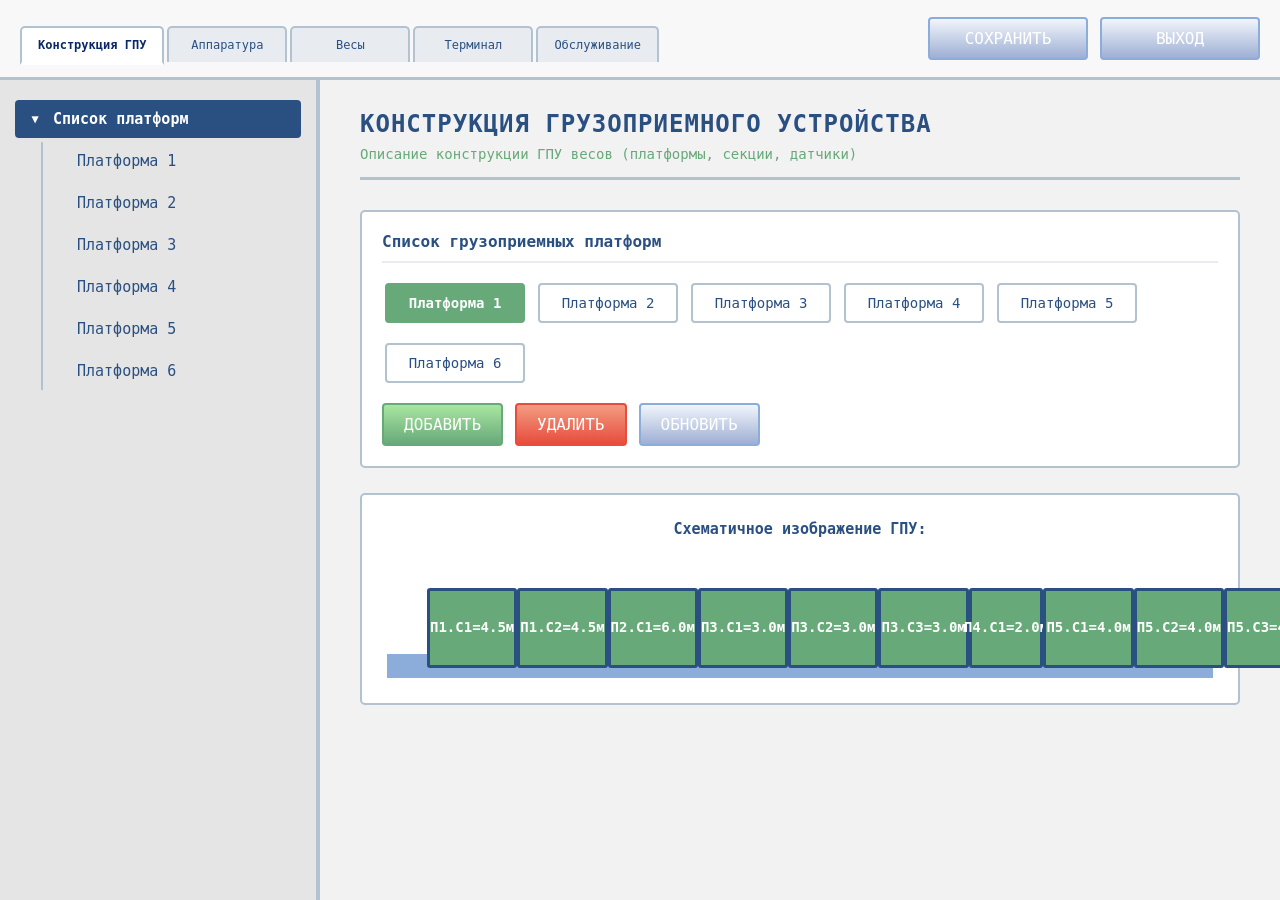
==== commit 162f1499: "Сделал новые изменения для весов" ====
--- a/configuration.html
+++ b/configuration.html
@@ -73,25 +73,14 @@
             <!-- РАЗДЕЛ: Весы (8.6) -->
             <!-- ============================================== -->
             <div class="param_section" id="section_scales" style="display: none;">
-                <div class="section_tree">
-                    <div class="tree_item active" data-sub="scales-assign">Назначение ИК</div>
-                    <div class="tree_item" data-sub="scales-range">Max и цена деления</div>
-                    <div class="tree_item" data-sub="scales-calibration">Калибровка</div>
-                    <div class="tree_item" data-sub="scales-zero">Операции с нулем</div>
-                    <div class="tree_item" data-sub="scales-tare">Операции с тарой</div>
-                    <div class="tree_item" data-sub="scales-filter">Фильтр и стабильность</div>
-                </div>
+                <!-- Дерево генерируется динамически из renderScales -->
+                <div class="section_tree"></div>
                 <div class="section_params">
                     <div class="section_title">
                         <h2>Настройка весов</h2>
                         <p class="section_desc">Калибровка, диапазоны, фильтры, операции с нулем и тарой</p>
                     </div>
-                    <div class="sub_section active" data-sub="scales-assign"></div>
-                    <div class="sub_section" data-sub="scales-range"></div>
-                    <div class="sub_section" data-sub="scales-calibration"></div>
-                    <div class="sub_section" data-sub="scales-zero"></div>
-                    <div class="sub_section" data-sub="scales-tare"></div>
-                    <div class="sub_section" data-sub="scales-filter"></div>
+                    <!-- sub_section блоки генерируются динамически из renderScales -->
                 </div>
             </div>
 
@@ -205,6 +194,7 @@
     <!-- Модули конфигуратора -->
     <script src="scripts/config/config-data.js"></script>
     <script src="scripts/config/nav.js"></script>
+    <script src="scripts/config/actions.js"></script>
     <script src="scripts/config/render/gpu.js"></script>
     <script src="scripts/config/render/hardware.js"></script>
     <script src="scripts/config/render/scales.js"></script>
--- a/css/config-fullhd.css
+++ b/css/config-fullhd.css
@@ -587,12 +587,12 @@
 .visual_platform {
     background: #67A979;
     border: 3px solid #2A5082;
-    border-bottom: none;
     height: 80px;
     display: flex;
     align-items: center;
     justify-content: center;
     position: relative;
+    border-radius: 3px;
 }
 
 .platform_label {
@@ -604,6 +604,17 @@
 }
 
 .visual_gap {
+    height: 80px;
+    display: flex;
+    align-items: center;
+    justify-content: center;
+    position: relative;
+}
+
+.visual_gap::after {
+    content: '';
+    display: block;
+    width: 100%;
     height: 3px;
     background: repeating-linear-gradient(
         to right,
@@ -612,7 +623,6 @@
         transparent 12px,
         transparent 24px
     );
-    margin-bottom: 30px;
 }
 
 /* ===========================
@@ -709,6 +719,57 @@
 .button-delete {
     background: linear-gradient(to top, #E74C3C, #F39C82);
     border-color: #E74C3C;
+}
+
+.button-active {
+    background: linear-gradient(to top, #2A5082, #5A8BC0);
+    color: #FFFFFF;
+    border-color: #2A5082;
+}
+
+.param_dot {
+    font-size: 18px;
+    font-weight: bold;
+    padding: 0 4px;
+    line-height: 36px;
+}
+
+.param_table {
+    width: 100%;
+    border-collapse: collapse;
+    font-family: monospace;
+    font-size: 15px;
+    margin-top: 10px;
+}
+
+.param_table th {
+    background: #D4DDE6;
+    color: #2A5082;
+    font-weight: bold;
+    padding: 8px 12px;
+    border: 1px solid #B2C2D0;
+    text-align: center;
+}
+
+.param_table td {
+    padding: 6px 10px;
+    border: 1px solid #B2C2D0;
+    text-align: center;
+    background: #FFFFFF;
+}
+
+.param_table tr:hover td {
+    background: #EEF3FA;
+}
+
+.param_table .input_num {
+    width: 90px;
+    text-align: center;
+}
+
+.param_table .param_select_small {
+    width: 80px;
+    text-align: center;
 }
 
 /* ===========================
